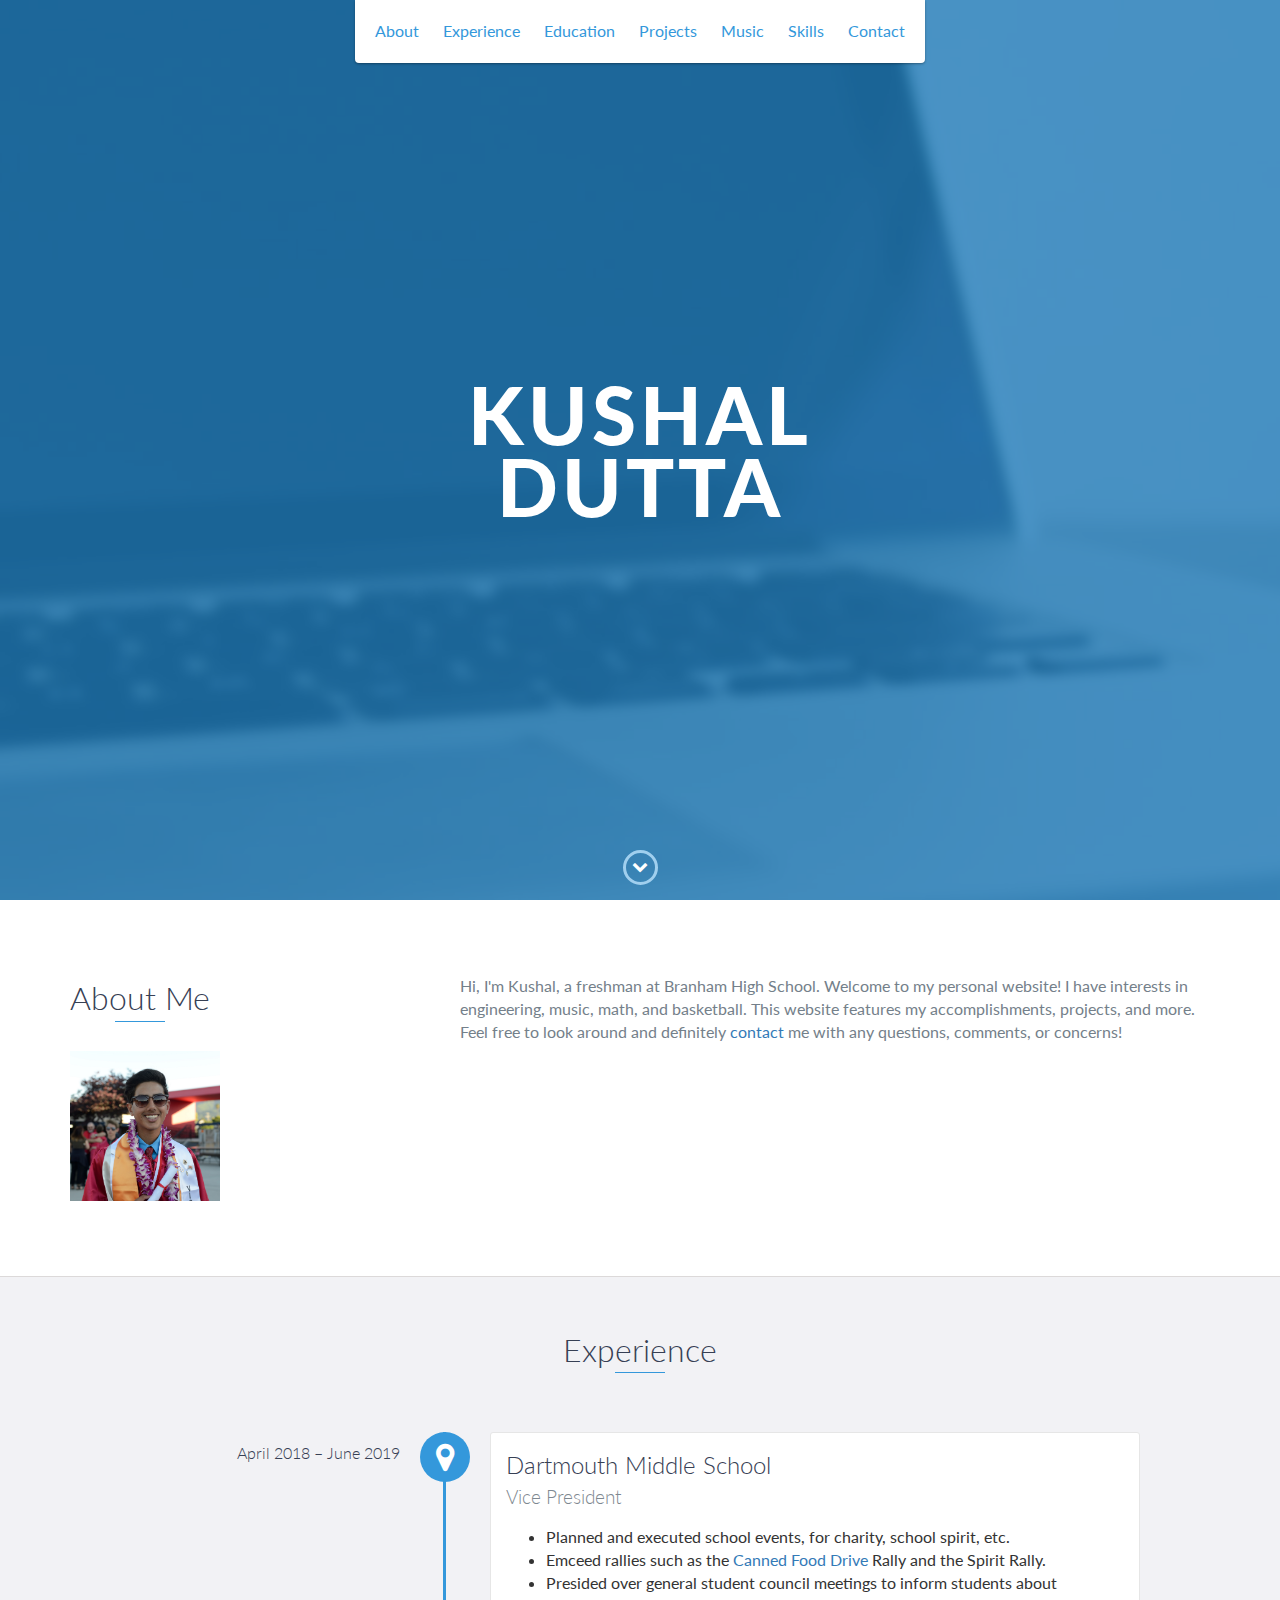
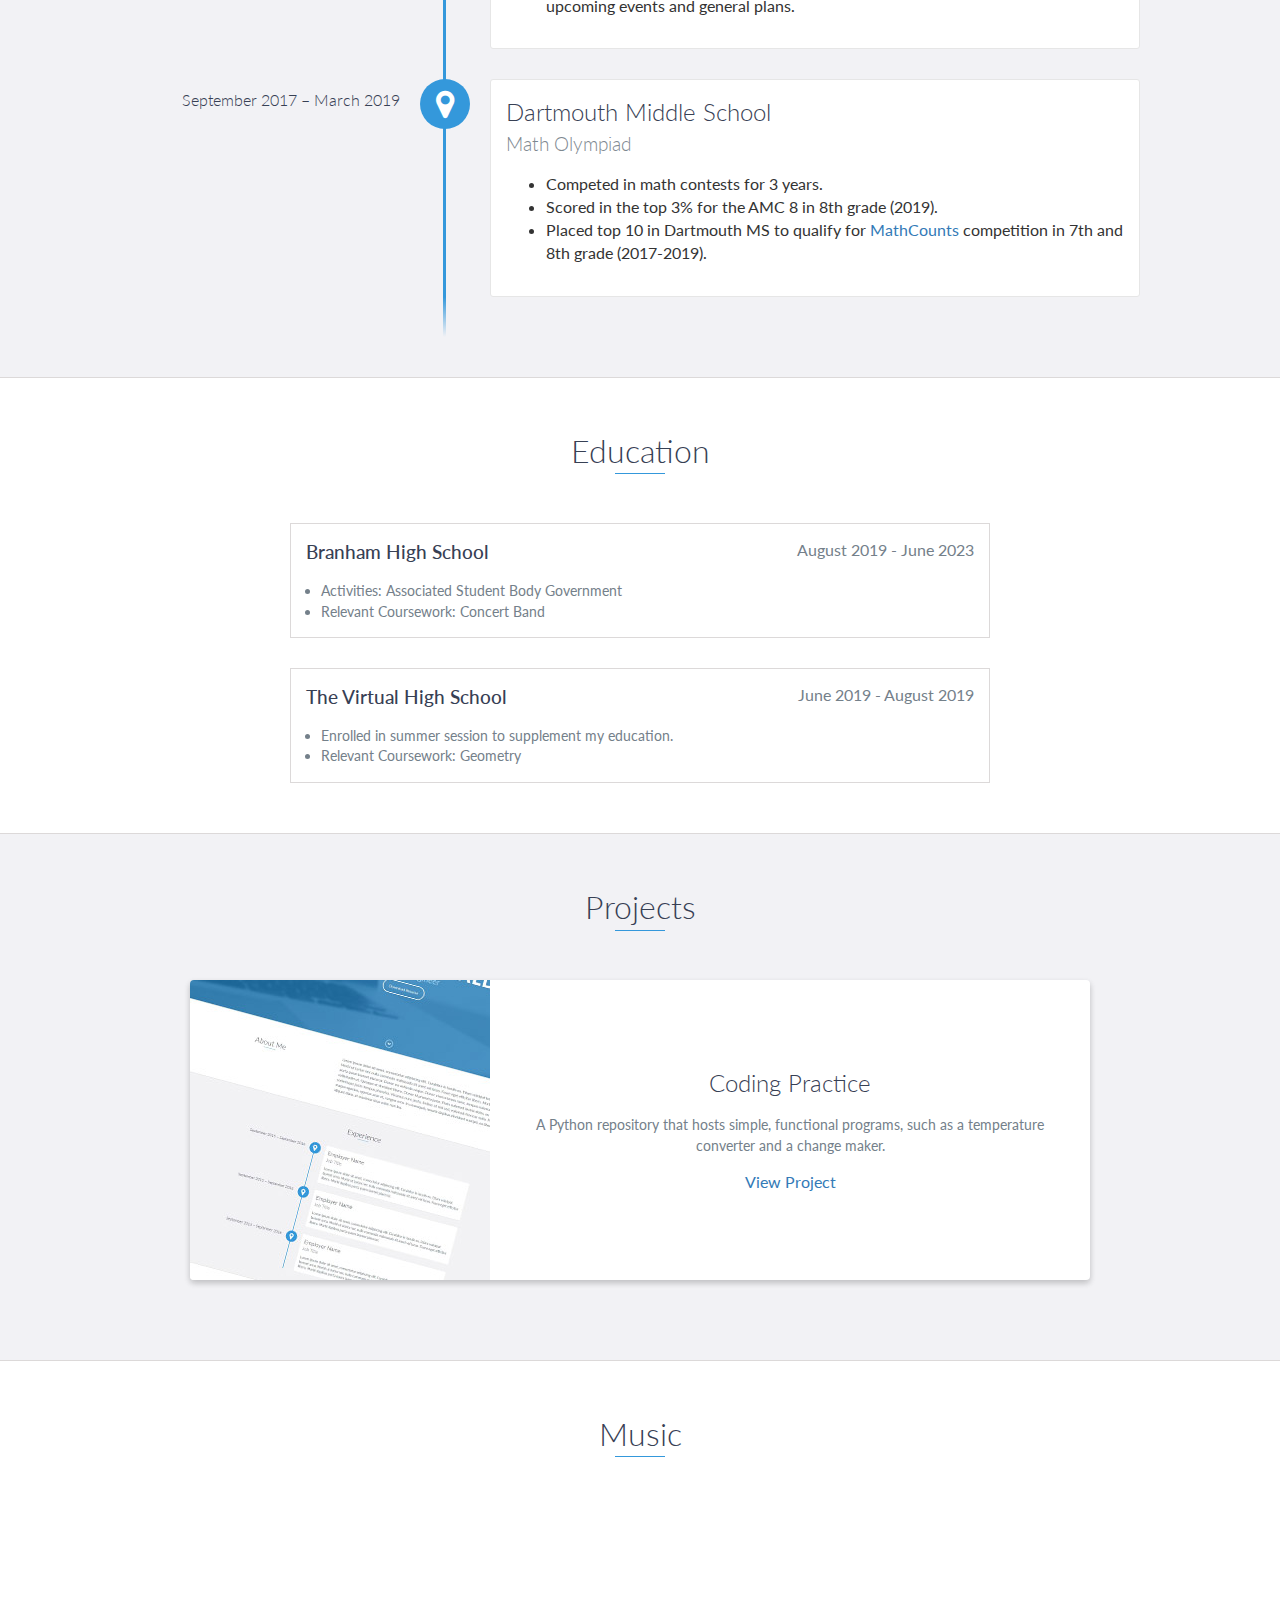
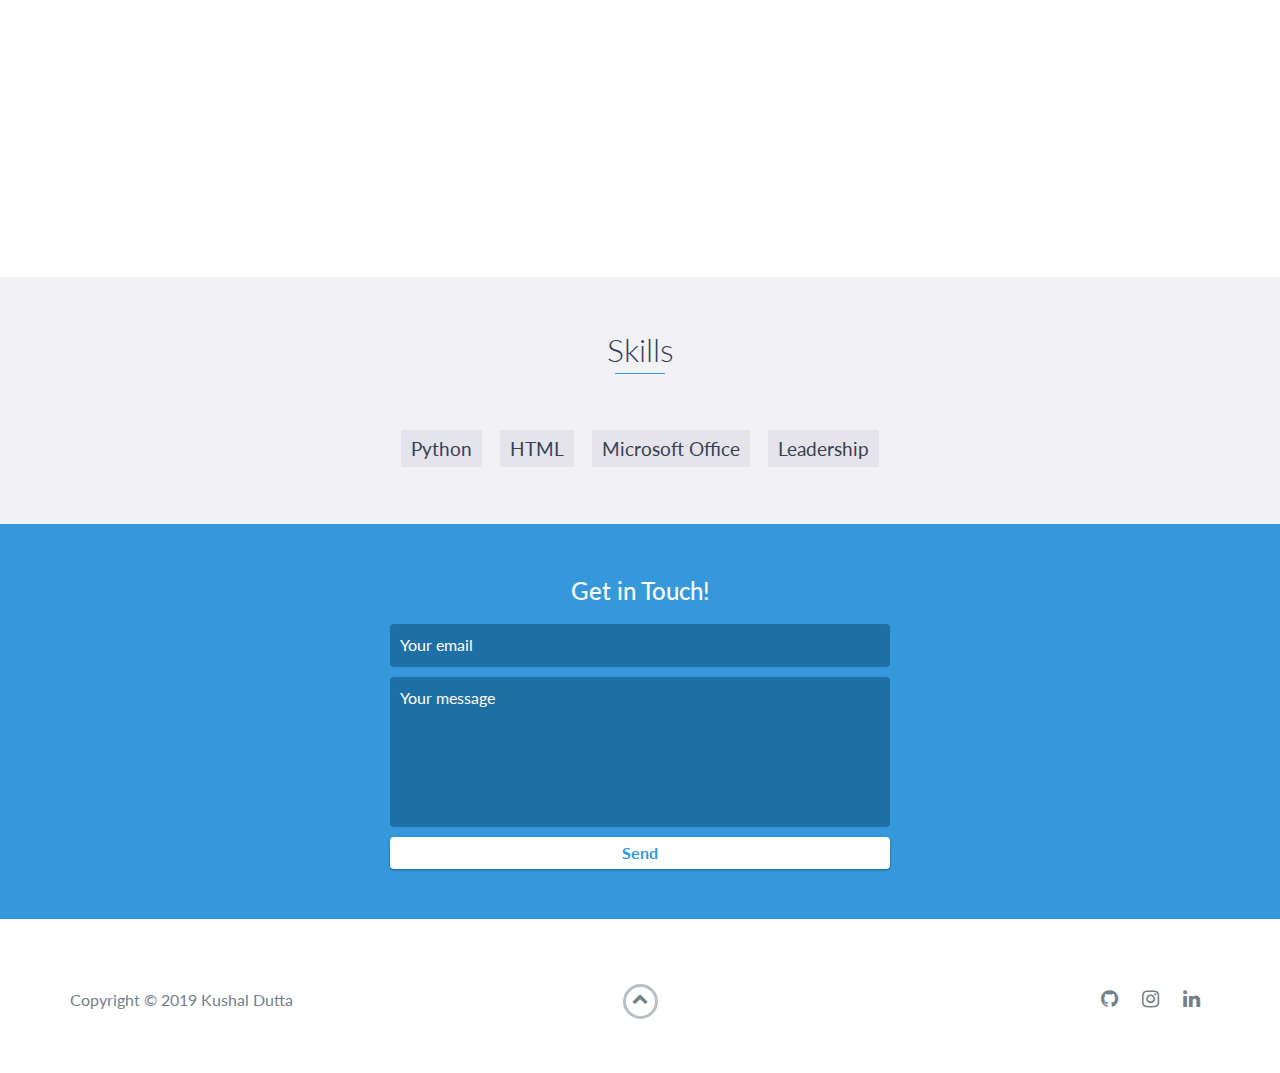
==== index.html @ 469214b3 "centered music section" ====
<!DOCTYPE html>
<html class="no-js" lang="en">

<head>
    <meta charset="utf-8">
    <meta http-equiv="X-UA-Compatible" content="IE=edge">
    <meta name="viewport" content="width=device-width, initial-scale=1">
    <title>Kushal Dutta</title>
	<link rel="shortcut icon" href="favicon.ico" type="image/x-icon">
	<link rel="icon" href="favicon.ico" type="image/x-icon">
    <link href="https://fonts.googleapis.com/css?family=Lato:300,400,700,900" rel="stylesheet">
    <link rel="stylesheet" href="libs/font-awesome/css/font-awesome.min.css">
    <link href="css/bootstrap.min.css" rel="stylesheet">
    <link href="css/styles.css" rel="stylesheet">
</head>

<body>
    <div id="mobile-menu-open" class="shadow-large">
        <i class="fa fa-bars" aria-hidden="true"></i>
    </div>
    <!-- End #mobile-menu-toggle -->
    <header>
        <div id="mobile-menu-close">
            <span>Close</span> <i class="fa fa-times" aria-hidden="true"></i>
        </div>
        <ul id="menu" class="shadow">
            <li>
                <a href="#about">About</a>
            </li>
            <li>
                <a href="#experience">Experience</a>
            </li>
            <li>
                <a href="#education">Education</a>
            </li>
            <li>
                <a href="#projects">Projects</a>
            </li>
            <li>
				<a href="#music">Music</a>
			</li>
			<li>
                <a href="#skills">Skills</a>
            </li>
            <li>
                <a href="#contact">Contact</a>
            </li>
        </ul>
    </header>
    <!-- End header -->

    <div id="lead">
        <div id="lead-content">
            <h1>Kushal Dutta</h1>
        </div>
        <!-- End #lead-content -->

        <div id="lead-overlay"></div>

        <div id="lead-down">
            <span>
                <i class="fa fa-chevron-down" aria-hidden="true"></i>
            </span>
        </div>
        <!-- End #lead-down -->
    </div>
    <!-- End #lead -->

    <div id="about">
        <div class="container">
            <div class="row">
                <div class="col-md-4">
                    <h2 class="heading">About Me</h2>
					<br/>
					<div  class="project-image" >
							<img src="images/prof.JPG" alt="Profile Pic" style="width:150px;height150px;">
					</div>
                </div>
                <div class="col-md-8">
                    <p>
                        Hi, I'm Kushal, a freshman at Branham High School. Welcome to my personal website! 
						I have interests in engineering, music, math, and basketball. 
						This website features my accomplishments, projects, and more. 
						Feel free to look around and definitely
						<a href="#contact">contact</a> me with any questions, comments, or concerns!
                    </p>
                </div>
            </div>
        </div>
    </div>
    <!-- End #about -->
						
						
    <div id="experience" class="background-alt">
        <h2 class="heading">Experience</h2>
        <div id="experience-timeline">
            <div data-date="April 2018 – June 2019">
                <h3>Dartmouth Middle School</h3>
                <h4>Vice President</h4>
                <p>
					<ul>
                        <li>
                            Planned and executed school events, for charity, school spirit, etc.
                        </li>
                        <li>
                            Emceed rallies such as the <a href="https://www.shfb.org/give-help/donate-food/" target="_blank">Canned Food Drive</a> Rally and the Spirit Rally.
                        </li>
                        <li>
							Presided over general student council meetings to inform students about upcoming events and general plans.
                        </li>
                    </ul>                
				</p>
            </div>

            <div data-date="September 2017 – March 2019">
                <h3>Dartmouth Middle School</h3>
                <h4>Math Olympiad</h4>
                <ul>
					<li>
						Competed in math contests for 3 years.
					</li>
					<li>
						Scored in the top 3% for the AMC 8 in 8th grade (2019).
					</li>
					<li>
						Placed top 10 in Dartmouth MS to qualify for <a href="https://www.mathcounts.org/" target="_blank">MathCounts</a> competition in 7th and 8th grade (2017-2019).
					</li>
				</ul>
            </div>

        </div>
    </div>
    <!-- End #experience -->

    <div id="education">
        <h2 class="heading">Education</h2>
        <div class="education-block">
            <h3>Branham High School</h3>
            <span class="education-date">August 2019 - June 2023</span>
            <h4></h4>
			<ul>
                <li>
					Activities: Associated Student Body Government
                </li>
				<li>
					Relevant Coursework: Concert Band
                </li>
            </ul>
        </div>
        <!-- End .education-block -->

        <div class="education-block">
            <h3>The Virtual High School</h3>
            <span class="education-date">June 2019 - August 2019</span>
            <h4></h4>
            <ul>
                <li>
					Enrolled in summer session to supplement my education.
                </li>
				<li>
					Relevant Coursework: Geometry
                </li>
            </ul>
        </div>
        <!-- End .education-block -->
    </div>
    <!-- End #education -->

    <div id="projects" class="background-alt">
        <h2 class="heading">Projects</h2>
        <div class="container">
            <div class="row">
                <div class="project shadow-large">
                    <div class="project-image">
                        <img src="images/project.jpg" />
                    </div>
                    <!-- End .project-image -->
                    <div class="project-info">
                        <h3>Coding Practice</h3>
                        <p>
                            A Python repository that hosts simple, functional programs, such as a temperature converter
							and a change maker.
                        </p>
                        <a href="https://github.com/kushaldutta/CodingPractice" target="_blank">View Project</a>
                    </div>
                    <!-- End .project-info -->
                </div>
                <!-- End .project -->

            </div>
        </div>
    </div>
    <!-- End #projects -->
	
	<div id="music">
		<h2 class="heading">Music</h2>
		<br/>
		<iframe width="560" height="315" src="https://www.youtube.com/embed/OKiHKL-qNcg" frameborder="0" allow="accelerometer; autoplay; encrypted-media; gyroscope; picture-in-picture" allowfullscreen></iframe>
		<iframe width="560" height="315" src="https://www.youtube.com/embed/CZfOliztXsM" frameborder="0" allow="accelerometer; autoplay; encrypted-media; gyroscope; picture-in-picture" allowfullscreen></iframe>
	</div>
    <!-- End #music -->		

    <div id="skills" class="background-alt">   
		<h2 class="heading">Skills</h2>
        <ul>
            <li>Python</li>
            <li>HTML</li>
			<li>Microsoft Office</li>
			<li>Leadership</li>
        </ul>
    </div>
    <!-- End #skills -->

    <div id="contact">
        <h2>Get in Touch!</h2>
        <div id="contact-form">
            <form method="POST" action="https://formspree.io/kushaldutta1749@gmail.com">
                <input type="hidden" name="_subject" value="Contact request from personal website" />
                <input type="email" name="_replyto" placeholder="Your email" required>
                <textarea name="message" placeholder="Your message" required></textarea>
                <button type="submit">Send</button>
            </form>
        </div>
        <!-- End #contact-form -->
    </div>
    <!-- End #contact -->

    <footer>
        <div class="container">
            <div class="row">
                <div class="col-sm-5 copyright">
                    <p>
                        Copyright &copy; 2019 Kushal Dutta
                    </p>
                </div>
                <div class="col-sm-2 top">
                    <span id="to-top">
                        <i class="fa fa-chevron-up" aria-hidden="true"></i>
                    </span>
                </div>
                <div class="col-sm-5 social">
                    <ul>
                        <li>
                            <a href="https://github.com/kushaldutta/" target="_blank"><i class="fa fa-github" aria-hidden="true"></i></a>
                        </li>
                        <li>
                            <a href="https://instagram.com/kushal_dutta5" target="_blank"><i class="fa fa-instagram" aria-hidden="true"></i></a>
                        </li>
                        <li>
                            <a href="https://linkedin.com/" target="_blank"><i class="fa fa-linkedin" aria-hidden="true"></i></a>
                        </li>
                    </ul>
                </div>
            </div>
        </div>
    </footer>
    <!-- End footer -->

    <script src="https://ajax.googleapis.com/ajax/libs/jquery/1.12.4/jquery.min.js"></script>
    <script src="js/scripts.min.js"></script>
</body>

</html>
---- css/styles.css ----
/*!
    Title: Dev Portfolio Template
    Version: 1.2.1
    Last Change: 08/28/2017
    Author: Ryan Fitzgerald
    Repo: https://github.com/RyanFitzgerald/devportfolio-template
    Issues: https://github.com/RyanFitzgerald/devportfolio-template/issues

    Description: This file contains all the styles associated with the page
    that don't come from third party libraries. This file gets compiled using
    Gulp and send to the /css folder which is then loaded on the page.
*/body{font-family:'Lato', sans-serif;font-size:16px}body.active{overflow:hidden;z-index:-1}.no-js #experience-timeline>div{background:#fff;padding:10px;margin-bottom:10px;border:1px solid #dcd9d9}.no-js #experience-timeline>div h3{font-size:1.5em;font-weight:300;color:#374054;display:inline-block;margin:0}.no-js #experience-timeline>div h4{font-size:1.2em;font-weight:300;color:#7e8890;margin:0 0 15px 0}.no-js #experience-timeline>div p{color:#74808a;font-size:0.9em;margin:0}.no-js #experience-timeline:before,.no-js #experience-timeline:after{content:none}@keyframes dropHeader{0%{transform:translateY(-100%)}100%{transform:translateY(0)}}header{position:absolute;top:0;left:0;right:0;text-align:center;z-index:10;animation-name:dropHeader;animation-iteration-count:1;animation-timing-function:ease;animation-duration:0.75s}header ul{display:inline-block;background:#fff;text-align:center;padding:10px;margin:0;border-bottom-right-radius:4px;border-bottom-left-radius:4px}header li{display:inline-block}header a{display:block;color:#3498db;padding:10px}header a:hover{color:#217dbb;text-decoration:none;background:#eee;border-radius:4px}header a:focus{color:#3498db;text-decoration:none}header.active{display:block}header.sticky{position:fixed;z-index:999}#menu.active{display:block}#mobile-menu-open{display:none;cursor:pointer;position:fixed;right:15px;top:10px;color:#3498db;font-size:1.5em;z-index:20;padding:0 7px;border-radius:4px;background:#fff}#mobile-menu-close{display:none;text-align:right;width:100%;background:#fff;font-size:1.5em;padding-right:15px;padding-top:10px;cursor:pointer;color:#3498db}#mobile-menu-close span{font-size:0.5em;text-transform:uppercase}#mobile-menu-close i{vertical-align:middle}footer{padding:50px 0}.copyright{padding-top:20px}.copyright p{margin:0;color:#74808a}.top{text-align:center}.top span{cursor:pointer;display:block;margin:15px auto 0 auto;width:35px;height:35px;border-radius:50%;border:3px solid #b9bfc4;text-align:center}.top i{color:#74808a}.social{text-align:right}.social ul{margin:5px 0 0 0;padding:0}.social li{display:inline-block;font-size:1.25em;list-style:none}.social a{display:block;color:#74808a;padding:10px}.social a:hover{color:#3498db}.btn-rounded-white{display:inline-block;color:#fff;padding:15px 25px;border:3px solid #fff;border-radius:30px;transition:.5s ease all}.btn-rounded-white:hover{color:#3498db;background:#fff;text-decoration:none}.shadow{box-shadow:0 1px 3px rgba(0,0,0,0.12),0 1px 2px rgba(0,0,0,0.24)}.shadow-large{box-shadow:0 3px 6px rgba(0,0,0,0.08),0 3px 6px rgba(0,0,0,0.15)}.heading{position:relative;display:inline-block;font-size:2em;font-weight:300;margin:0 0 30px 0}.heading:after{position:absolute;content:'';top:100%;height:1px;width:50px;left:0;right:0;margin:0 auto;background:#3498db}.background-alt{background:#f2f2f5}#lead{position:relative;height:100vh;min-height:500px;max-height:1080px;background:url(../images/lead-bg.jpg);background-size:cover;padding:15px;overflow:hidden}#lead-content{position:absolute;z-index:10;top:50%;left:50%;transform:translate(-50%, -50%);text-align:center}#lead-content h1,#lead-content h2{margin:0}#lead-content h1{color:#fff;font-weight:900;font-size:5em;text-transform:uppercase;letter-spacing:0.05em;line-height:0.9em}#lead-content h2{color:#a0cfee;font-weight:500;font-size:2.25em;margin-bottom:15px}#lead-overlay{position:absolute;height:100%;width:100%;top:0;right:0;bottom:0;left:0;background:rgba(33,125,187,0.8);z-index:1}#lead-down{position:absolute;left:0;right:0;width:100%;text-align:center;z-index:10;bottom:15px;color:#fff}#lead-down span{cursor:pointer;display:block;margin:0 auto;width:35px;height:35px;border-radius:50%;border:3px solid #a0cfee;text-align:center}#lead-down i{animation:pulsate 1.5s ease;animation-iteration-count:infinite;padding-top:5px}@keyframes pulsate{0%{transform:scale(1, 1)}50%{transform:scale(1.2, 1.2)}100%{transform:scale(1, 1)}}#about{padding:75px 15px;border-bottom:1px solid #dcd9d9}#about h2{color:#374054}#about p{color:#74808a;margin:0}#experience{padding:50px 15px;text-align:center;border-bottom:1px solid #dcd9d9}#experience h2{color:#374054}#experience-timeline{margin:30px auto 0 auto;position:relative;max-width:1000px}#experience-timeline:before{position:absolute;content:'';top:0;bottom:0;left:303px;right:auto;height:100%;width:3px;background:#3498db;z-index:0}#experience-timeline:after{position:absolute;content:'';width:3px;height:40px;background:#3498db;background:linear-gradient(to bottom, #3498db, rgba(52,152,219,0));top:100%;left:303px}.vtimeline-content{margin-left:350px;background:#fff;border:1px solid #e6e6e6;padding:15px;border-radius:3px;text-align:left}.vtimeline-content h3{font-size:1.5em;font-weight:300;color:#374054;display:inline-block;margin:0}.vtimeline-content h4{font-size:1.2em;font-weight:300;color:#7e8890;margin:0 0 15px 0}.vtimeline-content p{color:#74808a;font-size:0.9em;margin:0}.vtimeline-point{position:relative;display:block;vertical-align:top;margin-bottom:30px}.vtimeline-icon{position:relative;color:#fff;width:50px;height:50px;background:#3498db;border-radius:50%;float:left;z-index:99;margin-left:280px}.vtimeline-icon i{display:block;font-size:2em;margin-top:10px}.vtimeline-date{width:260px;text-align:right;position:absolute;left:0;top:10px;font-weight:300;color:#374054}#education{padding:50px 15px 20px 15px;border-bottom:1px solid #dcd9d9;text-align:center}#education h2{color:#374054;margin-bottom:50px}.education-block{max-width:700px;margin:0 auto 30px auto;padding:15px;border:1px solid #dcd9d9;text-align:left}.education-block h3{font-weight:500;float:left;margin:0;color:#374054}.education-block span{color:#74808a;float:right}.education-block h4{color:#74808a;clear:both;font-weight:500;margin:0 0 15px 0}.education-block p,.education-block ul{margin:0;color:#74808a;font-size:0.9em}.education-block ul{padding:0 0 0 15px}#projects{padding:50px 15px;border-bottom:1px solid #dcd9d9;text-align:center}#projects h2{color:#374054;margin-bottom:50px}.project{position:relative;max-width:900px;margin:0 auto 30px auto;overflow:hidden;background:#fff;border-radius:4px}.project-image{float:left}.project-info{position:absolute;top:50%;transform:translateY(-50%);margin-left:300px;padding:15px}.project-info h3{font-size:1.5em;font-weight:300;color:#374054;margin:0 0 15px 0}.project-info p{color:#74808a;margin:0 0 15px 0;font-size:0.9em}.no-image .project-info{position:relative;margin:0;padding:30px 15px;transform:none}#more-projects{display:none}#music{padding:50px 15px;text-align:center}#music h2{color:#374054;margin-bottom:50px}#music ul{display:block;margin:0 auto;padding:0;max-width:800px}#music li{display:inline-block;margin:7px;padding:5px 10px;color:#374054;background:#e4e4ea;list-style:none;cursor:default;font-size:1.2em}#skills{padding:50px 15px;text-align:center}#skills h2{color:#374054;margin-bottom:50px}#skills ul{display:block;margin:0 auto;padding:0;max-width:800px}#skills li{display:inline-block;margin:7px;padding:5px 10px;color:#374054;background:#e4e4ea;list-style:none;cursor:default;font-size:1.2em}#contact{padding:50px 15px;background:#3498db;text-align:center}#contact h2{margin:0 0 15px 0;color:#fff;font-weight:500}#contact-form{max-width:500px;margin:0 auto}#contact-form input,#contact-form textarea{display:block;width:100%;padding:10px;border-radius:4px;border:none;margin-bottom:10px;background:#1d6fa5;color:#fff;transition:.5s ease all}#contact-form input::-webkit-input-placeholder,#contact-form textarea::-webkit-input-placeholder{color:#fff}#contact-form input:-moz-placeholder,#contact-form textarea:-moz-placeholder{color:#fff;opacity:1}#contact-form input::-moz-placeholder,#contact-form textarea::-moz-placeholder{color:#fff;opacity:1}#contact-form input:-ms-input-placeholder,#contact-form textarea:-ms-input-placeholder{color:#fff}#contact-form input:focus,#contact-form textarea:focus{outline:none;background:#16527a}#contact-form textarea{height:150px;resize:none}#contact-form button{display:block;width:100%;background:#fff;border-radius:4px;padding:5px 10px;border:none;color:#3498db;font-weight:700;box-shadow:0 1px 3px rgba(0,0,0,0.12),0 1px 2px rgba(0,0,0,0.24);transition:.5s ease all}#contact-form button:hover{box-shadow:0 10px 20px rgba(0,0,0,0.19),0 6px 6px rgba(0,0,0,0.23)}.optional-section{padding:50px 15px;text-align:center;border-top:1px solid #dcd9d9}.optional-section h2{color:#374054}.optional-section-block{max-width:700px;margin:0 auto 30px auto;padding:15px;border:1px solid #dcd9d9;background:#fff;text-align:left}.optional-section-block h3{font-weight:500;margin:0 0 15px 0;color:#374054}.optional-section-block h4{color:#74808a;clear:both;font-weight:500;margin:0 0 15px 0}.optional-section-block p,.optional-section-block ul{margin:0 0 15px 0;color:#74808a;font-size:0.9em}.optional-section-block ul{padding:0 0 0 15px}@media only screen and (max-width: 750px){#experience-timeline:before,#experience-timeline:after{left:23px}.vtimeline-date{width:auto;text-align:left;position:relative;margin-bottom:15px;display:block;margin-left:70px}.vtimeline-icon{margin-left:0}.vtimeline-content{margin-left:70px}}@media only screen and (max-width: 992px){#lead{height:auto;min-height:auto;max-height:auto;padding:100px 15px}#lead-content{position:relative;transform:none;left:auto;top:auto}#lead-content h1{font-size:3em}#lead-content h2{font-size:1.75em}#about{text-align:center}#about p{text-align:left}}@media only screen and (max-width: 768px){header{position:fixed;display:none;z-index:999;animation:none;bottom:0;height:100%}#mobile-menu-open,#mobile-menu-close{display:block}#menu{height:100%;overflow-y:auto;box-shadow:none;border-radius:0;width:100%}#menu li{display:block;margin-bottom:10px}#lead-content h1{font-size:2em}#lead-content h2{font-size:1.3em}#lead-content a{padding:10px 20px}#lead-down{display:none}.education-block h3,.education-block span{float:none}.project-image{display:none}.project-info{position:relative;margin:0;padding:30px 15px;top:auto;transform:none}footer{text-align:center}.social{text-align:center}}@media only screen and (max-width: 480px){#lead-content h1{font-size:1.5em}#lead-content h2{font-size:1em}#lead-content a{font-size:0.9em;padding:5px 10px}}
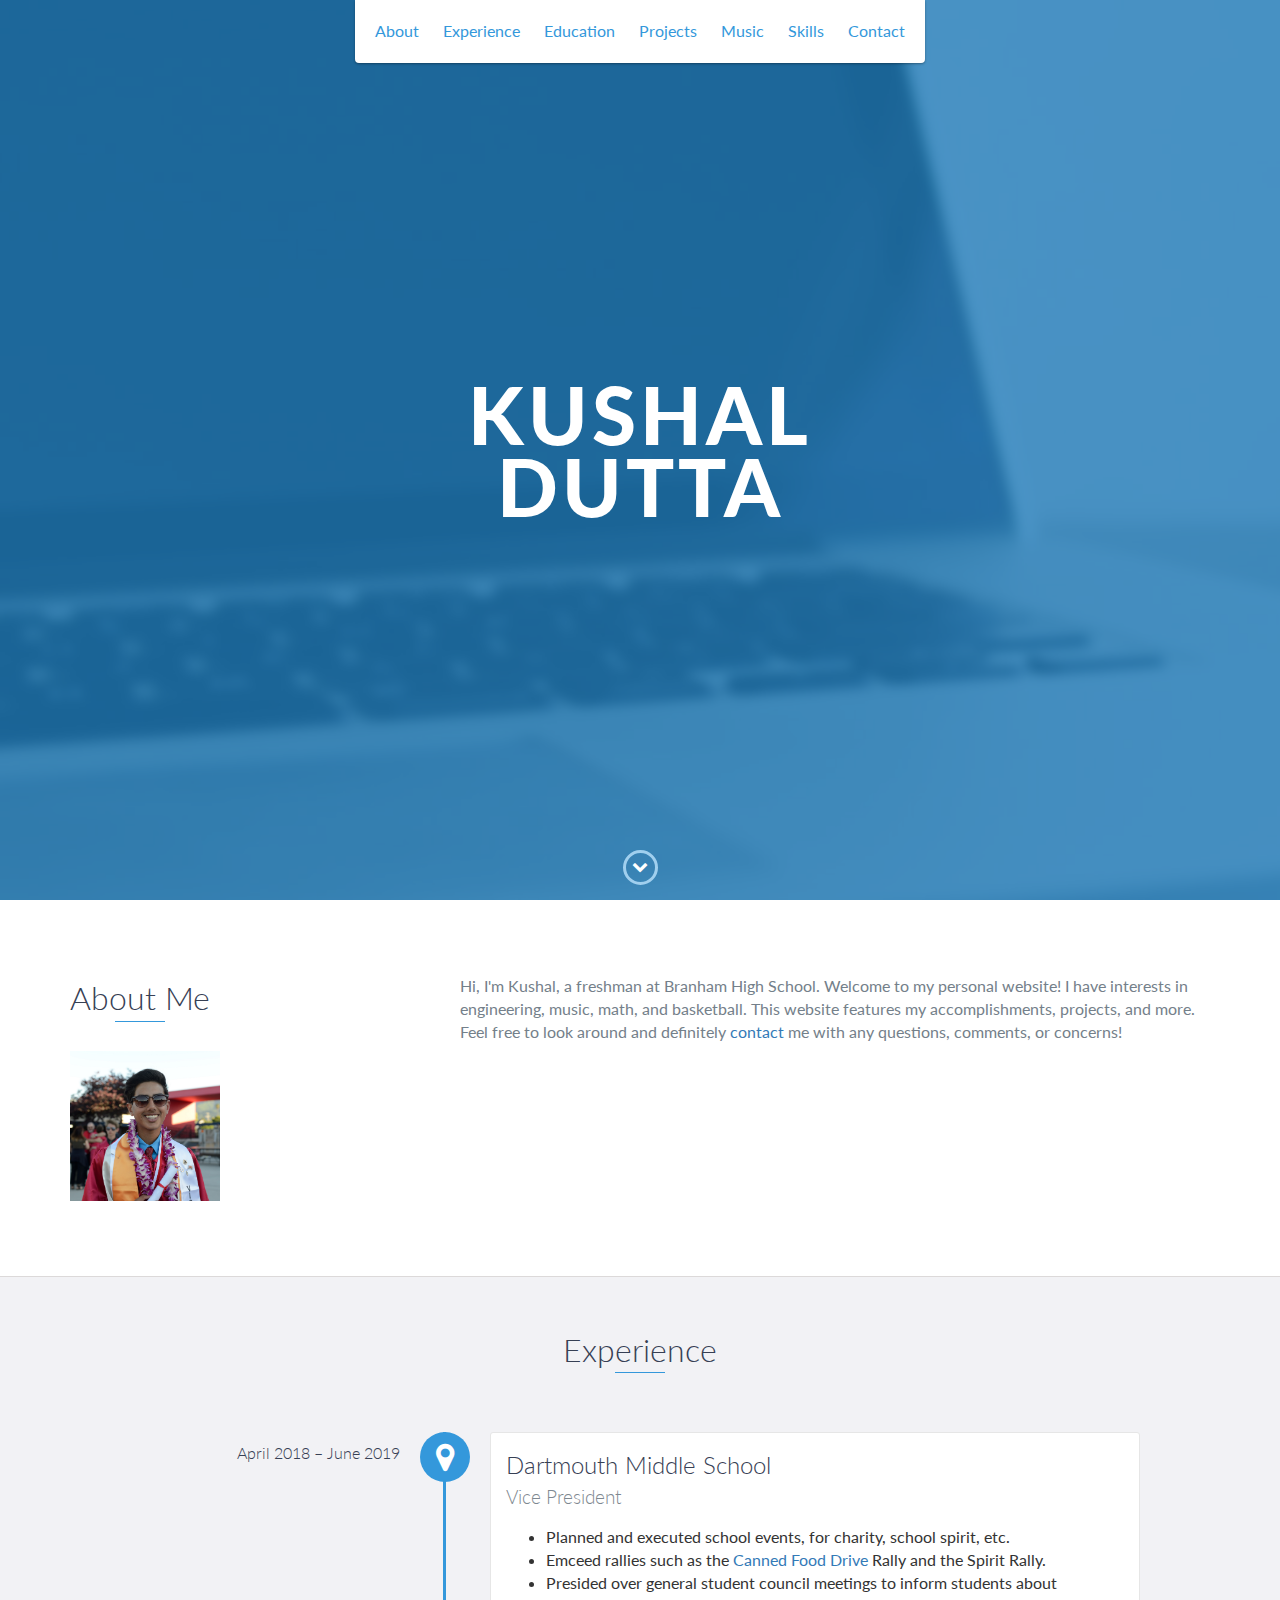
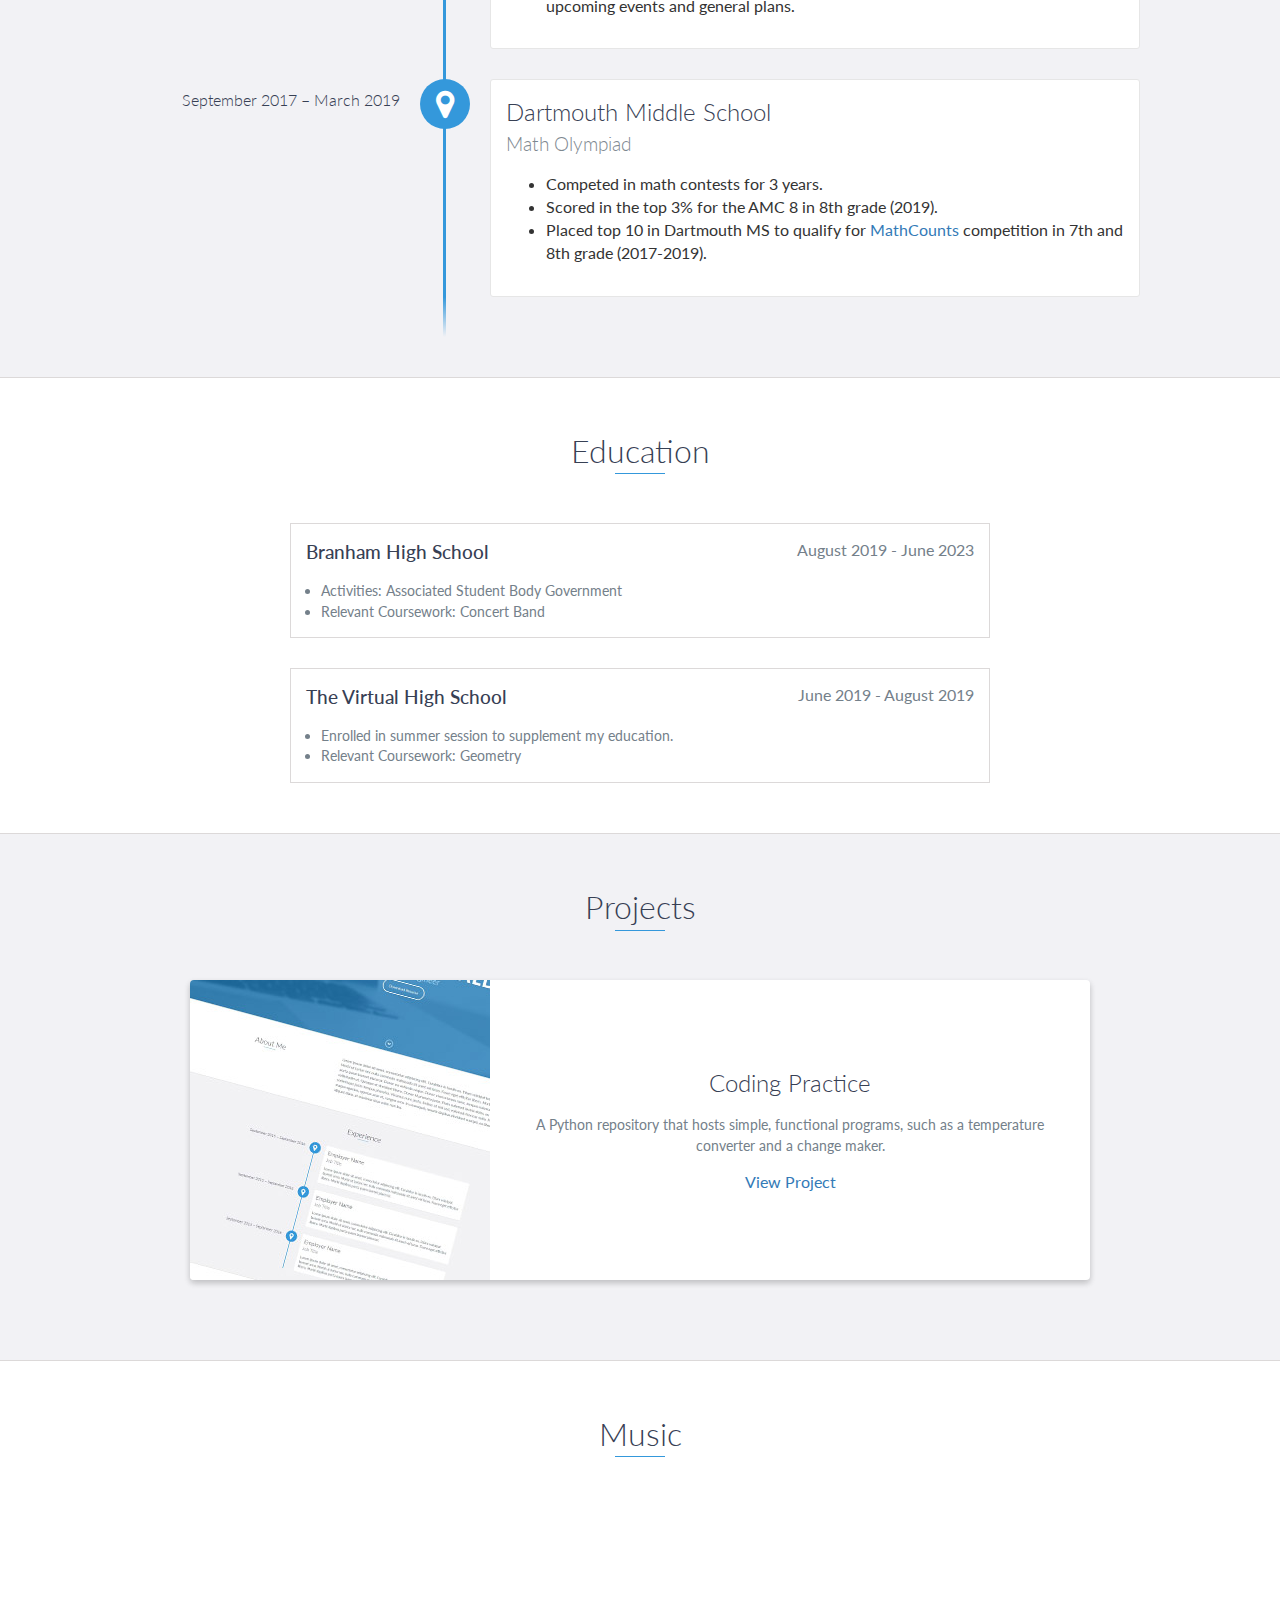
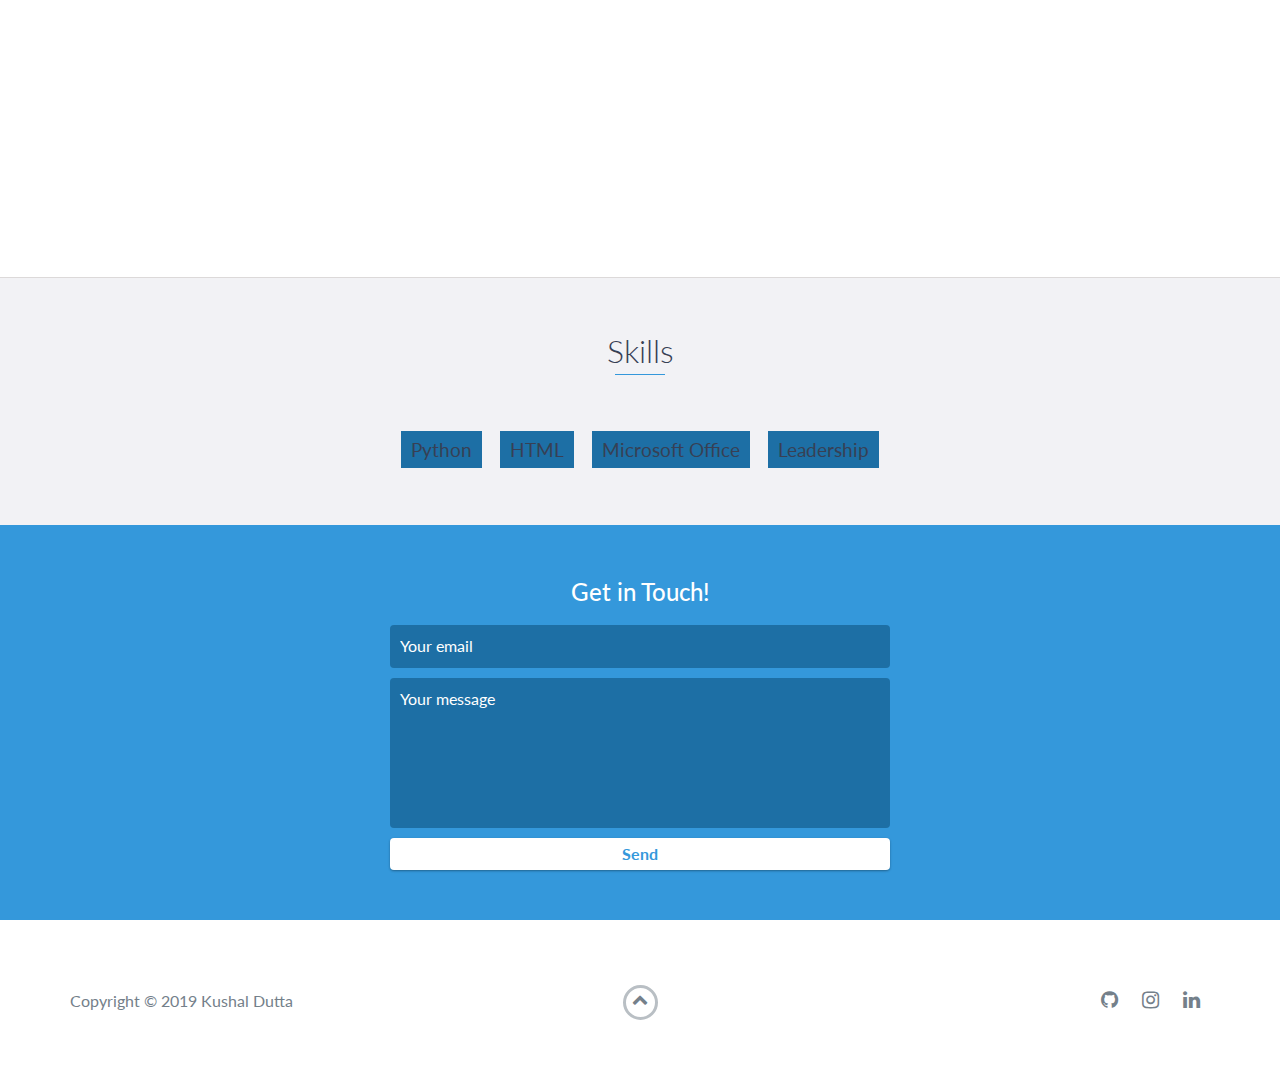
==== commit 91d7c60b: "changed project image size" ====
--- a/index.html
+++ b/index.html
@@ -172,7 +172,7 @@
             <div class="row">
                 <div class="project shadow-large">
                     <div class="project-image">
-                        <img src="images/project.jpg" />
+                        <img src="images/project.jpg" style="width:300px;height300px;"/>
                     </div>
                     <!-- End .project-image -->
                     <div class="project-info">
--- a/css/styles.css
+++ b/css/styles.css
@@ -9,4 +9,120 @@
     Description: This file contains all the styles associated with the page
     that don't come from third party libraries. This file gets compiled using
     Gulp and send to the /css folder which is then loaded on the page.
-*/body{font-family:'Lato', sans-serif;font-size:16px}body.active{overflow:hidden;z-index:-1}.no-js #experience-timeline>div{background:#fff;padding:10px;margin-bottom:10px;border:1px solid #dcd9d9}.no-js #experience-timeline>div h3{font-size:1.5em;font-weight:300;color:#374054;display:inline-block;margin:0}.no-js #experience-timeline>div h4{font-size:1.2em;font-weight:300;color:#7e8890;margin:0 0 15px 0}.no-js #experience-timeline>div p{color:#74808a;font-size:0.9em;margin:0}.no-js #experience-timeline:before,.no-js #experience-timeline:after{content:none}@keyframes dropHeader{0%{transform:translateY(-100%)}100%{transform:translateY(0)}}header{position:absolute;top:0;left:0;right:0;text-align:center;z-index:10;animation-name:dropHeader;animation-iteration-count:1;animation-timing-function:ease;animation-duration:0.75s}header ul{display:inline-block;background:#fff;text-align:center;padding:10px;margin:0;border-bottom-right-radius:4px;border-bottom-left-radius:4px}header li{display:inline-block}header a{display:block;color:#3498db;padding:10px}header a:hover{color:#217dbb;text-decoration:none;background:#eee;border-radius:4px}header a:focus{color:#3498db;text-decoration:none}header.active{display:block}header.sticky{position:fixed;z-index:999}#menu.active{display:block}#mobile-menu-open{display:none;cursor:pointer;position:fixed;right:15px;top:10px;color:#3498db;font-size:1.5em;z-index:20;padding:0 7px;border-radius:4px;background:#fff}#mobile-menu-close{display:none;text-align:right;width:100%;background:#fff;font-size:1.5em;padding-right:15px;padding-top:10px;cursor:pointer;color:#3498db}#mobile-menu-close span{font-size:0.5em;text-transform:uppercase}#mobile-menu-close i{vertical-align:middle}footer{padding:50px 0}.copyright{padding-top:20px}.copyright p{margin:0;color:#74808a}.top{text-align:center}.top span{cursor:pointer;display:block;margin:15px auto 0 auto;width:35px;height:35px;border-radius:50%;border:3px solid #b9bfc4;text-align:center}.top i{color:#74808a}.social{text-align:right}.social ul{margin:5px 0 0 0;padding:0}.social li{display:inline-block;font-size:1.25em;list-style:none}.social a{display:block;color:#74808a;padding:10px}.social a:hover{color:#3498db}.btn-rounded-white{display:inline-block;color:#fff;padding:15px 25px;border:3px solid #fff;border-radius:30px;transition:.5s ease all}.btn-rounded-white:hover{color:#3498db;background:#fff;text-decoration:none}.shadow{box-shadow:0 1px 3px rgba(0,0,0,0.12),0 1px 2px rgba(0,0,0,0.24)}.shadow-large{box-shadow:0 3px 6px rgba(0,0,0,0.08),0 3px 6px rgba(0,0,0,0.15)}.heading{position:relative;display:inline-block;font-size:2em;font-weight:300;margin:0 0 30px 0}.heading:after{position:absolute;content:'';top:100%;height:1px;width:50px;left:0;right:0;margin:0 auto;background:#3498db}.background-alt{background:#f2f2f5}#lead{position:relative;height:100vh;min-height:500px;max-height:1080px;background:url(../images/lead-bg.jpg);background-size:cover;padding:15px;overflow:hidden}#lead-content{position:absolute;z-index:10;top:50%;left:50%;transform:translate(-50%, -50%);text-align:center}#lead-content h1,#lead-content h2{margin:0}#lead-content h1{color:#fff;font-weight:900;font-size:5em;text-transform:uppercase;letter-spacing:0.05em;line-height:0.9em}#lead-content h2{color:#a0cfee;font-weight:500;font-size:2.25em;margin-bottom:15px}#lead-overlay{position:absolute;height:100%;width:100%;top:0;right:0;bottom:0;left:0;background:rgba(33,125,187,0.8);z-index:1}#lead-down{position:absolute;left:0;right:0;width:100%;text-align:center;z-index:10;bottom:15px;color:#fff}#lead-down span{cursor:pointer;display:block;margin:0 auto;width:35px;height:35px;border-radius:50%;border:3px solid #a0cfee;text-align:center}#lead-down i{animation:pulsate 1.5s ease;animation-iteration-count:infinite;padding-top:5px}@keyframes pulsate{0%{transform:scale(1, 1)}50%{transform:scale(1.2, 1.2)}100%{transform:scale(1, 1)}}#about{padding:75px 15px;border-bottom:1px solid #dcd9d9}#about h2{color:#374054}#about p{color:#74808a;margin:0}#experience{padding:50px 15px;text-align:center;border-bottom:1px solid #dcd9d9}#experience h2{color:#374054}#experience-timeline{margin:30px auto 0 auto;position:relative;max-width:1000px}#experience-timeline:before{position:absolute;content:'';top:0;bottom:0;left:303px;right:auto;height:100%;width:3px;background:#3498db;z-index:0}#experience-timeline:after{position:absolute;content:'';width:3px;height:40px;background:#3498db;background:linear-gradient(to bottom, #3498db, rgba(52,152,219,0));top:100%;left:303px}.vtimeline-content{margin-left:350px;background:#fff;border:1px solid #e6e6e6;padding:15px;border-radius:3px;text-align:left}.vtimeline-content h3{font-size:1.5em;font-weight:300;color:#374054;display:inline-block;margin:0}.vtimeline-content h4{font-size:1.2em;font-weight:300;color:#7e8890;margin:0 0 15px 0}.vtimeline-content p{color:#74808a;font-size:0.9em;margin:0}.vtimeline-point{position:relative;display:block;vertical-align:top;margin-bottom:30px}.vtimeline-icon{position:relative;color:#fff;width:50px;height:50px;background:#3498db;border-radius:50%;float:left;z-index:99;margin-left:280px}.vtimeline-icon i{display:block;font-size:2em;margin-top:10px}.vtimeline-date{width:260px;text-align:right;position:absolute;left:0;top:10px;font-weight:300;color:#374054}#education{padding:50px 15px 20px 15px;border-bottom:1px solid #dcd9d9;text-align:center}#education h2{color:#374054;margin-bottom:50px}.education-block{max-width:700px;margin:0 auto 30px auto;padding:15px;border:1px solid #dcd9d9;text-align:left}.education-block h3{font-weight:500;float:left;margin:0;color:#374054}.education-block span{color:#74808a;float:right}.education-block h4{color:#74808a;clear:both;font-weight:500;margin:0 0 15px 0}.education-block p,.education-block ul{margin:0;color:#74808a;font-size:0.9em}.education-block ul{padding:0 0 0 15px}#projects{padding:50px 15px;border-bottom:1px solid #dcd9d9;text-align:center}#projects h2{color:#374054;margin-bottom:50px}.project{position:relative;max-width:900px;margin:0 auto 30px auto;overflow:hidden;background:#fff;border-radius:4px}.project-image{float:left}.project-info{position:absolute;top:50%;transform:translateY(-50%);margin-left:300px;padding:15px}.project-info h3{font-size:1.5em;font-weight:300;color:#374054;margin:0 0 15px 0}.project-info p{color:#74808a;margin:0 0 15px 0;font-size:0.9em}.no-image .project-info{position:relative;margin:0;padding:30px 15px;transform:none}#more-projects{display:none}#music{padding:50px 15px;text-align:center}#music h2{color:#374054;margin-bottom:50px}#music ul{display:block;margin:0 auto;padding:0;max-width:800px}#music li{display:inline-block;margin:7px;padding:5px 10px;color:#374054;background:#e4e4ea;list-style:none;cursor:default;font-size:1.2em}#skills{padding:50px 15px;text-align:center}#skills h2{color:#374054;margin-bottom:50px}#skills ul{display:block;margin:0 auto;padding:0;max-width:800px}#skills li{display:inline-block;margin:7px;padding:5px 10px;color:#374054;background:#e4e4ea;list-style:none;cursor:default;font-size:1.2em}#contact{padding:50px 15px;background:#3498db;text-align:center}#contact h2{margin:0 0 15px 0;color:#fff;font-weight:500}#contact-form{max-width:500px;margin:0 auto}#contact-form input,#contact-form textarea{display:block;width:100%;padding:10px;border-radius:4px;border:none;margin-bottom:10px;background:#1d6fa5;color:#fff;transition:.5s ease all}#contact-form input::-webkit-input-placeholder,#contact-form textarea::-webkit-input-placeholder{color:#fff}#contact-form input:-moz-placeholder,#contact-form textarea:-moz-placeholder{color:#fff;opacity:1}#contact-form input::-moz-placeholder,#contact-form textarea::-moz-placeholder{color:#fff;opacity:1}#contact-form input:-ms-input-placeholder,#contact-form textarea:-ms-input-placeholder{color:#fff}#contact-form input:focus,#contact-form textarea:focus{outline:none;background:#16527a}#contact-form textarea{height:150px;resize:none}#contact-form button{display:block;width:100%;background:#fff;border-radius:4px;padding:5px 10px;border:none;color:#3498db;font-weight:700;box-shadow:0 1px 3px rgba(0,0,0,0.12),0 1px 2px rgba(0,0,0,0.24);transition:.5s ease all}#contact-form button:hover{box-shadow:0 10px 20px rgba(0,0,0,0.19),0 6px 6px rgba(0,0,0,0.23)}.optional-section{padding:50px 15px;text-align:center;border-top:1px solid #dcd9d9}.optional-section h2{color:#374054}.optional-section-block{max-width:700px;margin:0 auto 30px auto;padding:15px;border:1px solid #dcd9d9;background:#fff;text-align:left}.optional-section-block h3{font-weight:500;margin:0 0 15px 0;color:#374054}.optional-section-block h4{color:#74808a;clear:both;font-weight:500;margin:0 0 15px 0}.optional-section-block p,.optional-section-block ul{margin:0 0 15px 0;color:#74808a;font-size:0.9em}.optional-section-block ul{padding:0 0 0 15px}@media only screen and (max-width: 750px){#experience-timeline:before,#experience-timeline:after{left:23px}.vtimeline-date{width:auto;text-align:left;position:relative;margin-bottom:15px;display:block;margin-left:70px}.vtimeline-icon{margin-left:0}.vtimeline-content{margin-left:70px}}@media only screen and (max-width: 992px){#lead{height:auto;min-height:auto;max-height:auto;padding:100px 15px}#lead-content{position:relative;transform:none;left:auto;top:auto}#lead-content h1{font-size:3em}#lead-content h2{font-size:1.75em}#about{text-align:center}#about p{text-align:left}}@media only screen and (max-width: 768px){header{position:fixed;display:none;z-index:999;animation:none;bottom:0;height:100%}#mobile-menu-open,#mobile-menu-close{display:block}#menu{height:100%;overflow-y:auto;box-shadow:none;border-radius:0;width:100%}#menu li{display:block;margin-bottom:10px}#lead-content h1{font-size:2em}#lead-content h2{font-size:1.3em}#lead-content a{padding:10px 20px}#lead-down{display:none}.education-block h3,.education-block span{float:none}.project-image{display:none}.project-info{position:relative;margin:0;padding:30px 15px;top:auto;transform:none}footer{text-align:center}.social{text-align:center}}@media only screen and (max-width: 480px){#lead-content h1{font-size:1.5em}#lead-content h2{font-size:1em}#lead-content a{font-size:0.9em;padding:5px 10px}}
+*/body
+{font-family:'Lato', sans-serif;font-size:16px}
+body.active{overflow:hidden;z-index:-1}
+.no-js #experience-timeline>div{background:#fff;padding:10px;margin-bottom:10px;border:1px solid #dcd9d9}
+.no-js #experience-timeline>div h3{font-size:1.5em;font-weight:300;color:#374054;display:inline-block;margin:0}
+.no-js #experience-timeline>div h4{font-size:1.2em;font-weight:300;color:#7e8890;margin:0 0 15px 0}
+.no-js #experience-timeline>div p{color:#74808a;font-size:0.9em;margin:0}
+.no-js #experience-timeline:before,.no-js #experience-timeline:after{content:none}
+@keyframes dropHeader{0%{transform:translateY(-100%)}100%{transform:translateY(0)}}
+header{position:absolute;top:0;left:0;right:0;text-align:center;z-index:10;animation-name:dropHeader;animation-iteration-count:1;animation-timing-function:ease;animation-duration:0.75s}
+header ul{display:inline-block;background:#fff;text-align:center;padding:10px;margin:0;border-bottom-right-radius:4px;border-bottom-left-radius:4px}
+header li{display:inline-block}
+header a{display:block;color:#3498db;padding:10px}
+header a:hover{color:#217dbb;text-decoration:none;background:#eee;border-radius:4px}
+header a:focus{color:#3498db;text-decoration:none}
+header.active{display:block}
+header.sticky{position:fixed;z-index:999}
+#menu.active{display:block}
+#mobile-menu-open{display:none;cursor:pointer;position:fixed;right:15px;top:10px;color:#3498db;font-size:1.5em;z-index:20;padding:0 7px;border-radius:4px;background:#fff}
+#mobile-menu-close{display:none;text-align:right;width:100%;background:#fff;font-size:1.5em;padding-right:15px;padding-top:10px;cursor:pointer;color:#3498db}
+#mobile-menu-close span{font-size:0.5em;text-transform:uppercase}
+#mobile-menu-close i{vertical-align:middle}
+footer{padding:50px 0}
+.copyright{padding-top:20px}
+.copyright p{margin:0;color:#74808a}
+.top{text-align:center}
+.top span{cursor:pointer;display:block;margin:15px auto 0 auto;width:35px;height:35px;border-radius:50%;border:3px solid #b9bfc4;text-align:center}
+.top i{color:#74808a}
+.social{text-align:right}
+.social ul{margin:5px 0 0 0;padding:0}
+.social li{display:inline-block;font-size:1.25em;list-style:none}
+.social a{display:block;color:#74808a;padding:10px}
+.social a:hover{color:#3498db}
+.btn-rounded-white{display:inline-block;color:#fff;padding:15px 25px;border:3px solid #fff;border-radius:30px;transition:.5s ease all}
+.btn-rounded-white:hover{color:#3498db;background:#fff;text-decoration:none}
+.shadow{box-shadow:0 1px 3px rgba(0,0,0,0.12),0 1px 2px rgba(0,0,0,0.24)}
+.shadow-large{box-shadow:0 3px 6px rgba(0,0,0,0.08),0 3px 6px rgba(0,0,0,0.15)}
+.heading{position:relative;display:inline-block;font-size:2em;font-weight:300;margin:0 0 30px 0}
+.heading:after{position:absolute;content:'';top:100%;height:1px;width:50px;left:0;right:0;margin:0 auto;background:#3498db}
+.background-alt{background:#f2f2f5}
+#lead{position:relative;height:100vh;min-height:500px;max-height:1080px;background:url(../images/lead-bg.jpg);background-size:cover;padding:15px;overflow:hidden}
+#lead-content{position:absolute;z-index:10;top:50%;left:50%;transform:translate(-50%, -50%);text-align:center}
+#lead-content h1,#lead-content h2{margin:0}
+#lead-content h1{color:#fff;font-weight:900;font-size:5em;text-transform:uppercase;letter-spacing:0.05em;line-height:0.9em}
+#lead-content h2{color:#a0cfee;font-weight:500;font-size:2.25em;margin-bottom:15px}
+#lead-overlay{position:absolute;height:100%;width:100%;top:0;right:0;bottom:0;left:0;background:rgba(33,125,187,0.8);z-index:1}
+#lead-down{position:absolute;left:0;right:0;width:100%;text-align:center;z-index:10;bottom:15px;color:#fff}
+#lead-down span{cursor:pointer;display:block;margin:0 auto;width:35px;height:35px;border-radius:50%;border:3px solid #a0cfee;text-align:center}
+#lead-down i{animation:pulsate 1.5s ease;animation-iteration-count:infinite;padding-top:5px}
+@keyframes pulsate{0%{transform:scale(1, 1)}50%{transform:scale(1.2, 1.2)}100%{transform:scale(1, 1)}}
+#about{padding:75px 15px;border-bottom:1px solid #dcd9d9}
+#about h2{color:#374054}
+#about p{color:#74808a;margin:0}
+#experience{padding:50px 15px;text-align:center;border-bottom:1px solid #dcd9d9}
+#experience h2{color:#374054}
+#experience-timeline{margin:30px auto 0 auto;position:relative;max-width:1000px}
+#experience-timeline:before{position:absolute;content:'';top:0;bottom:0;left:303px;right:auto;height:100%;width:3px;background:#3498db;z-index:0}
+#experience-timeline:after{position:absolute;content:'';width:3px;height:40px;background:#3498db;background:linear-gradient(to bottom, #3498db, rgba(52,152,219,0));top:100%;left:303px}
+.vtimeline-content{margin-left:350px;background:#fff;border:1px solid #e6e6e6;padding:15px;border-radius:3px;text-align:left}
+.vtimeline-content h3{font-size:1.5em;font-weight:300;color:#374054;display:inline-block;margin:0}
+.vtimeline-content h4{font-size:1.2em;font-weight:300;color:#7e8890;margin:0 0 15px 0}
+.vtimeline-content p{color:#74808a;font-size:0.9em;margin:0}
+.vtimeline-point{position:relative;display:block;vertical-align:top;margin-bottom:30px}
+.vtimeline-icon{position:relative;color:#fff;width:50px;height:50px;background:#3498db;border-radius:50%;float:left;z-index:99;margin-left:280px}
+.vtimeline-icon i{display:block;font-size:2em;margin-top:10px}
+.vtimeline-date{width:260px;text-align:right;position:absolute;left:0;top:10px;font-weight:300;color:#374054}
+#education{padding:50px 15px 20px 15px;border-bottom:1px solid #dcd9d9;text-align:center}
+#education h2{color:#374054;margin-bottom:50px}
+.education-block{max-width:700px;margin:0 auto 30px auto;padding:15px;border:1px solid #dcd9d9;text-align:left}
+.education-block h3{font-weight:500;float:left;margin:0;color:#374054}
+.education-block span{color:#74808a;float:right}
+.education-block h4{color:#74808a;clear:both;font-weight:500;margin:0 0 15px 0}
+.education-block p,.education-block ul{margin:0;color:#74808a;font-size:0.9em}
+.education-block ul{padding:0 0 0 15px}
+#projects{padding:50px 15px;border-bottom:1px solid #dcd9d9;text-align:center}
+#projects h2{color:#374054;margin-bottom:50px}
+.project{position:relative;max-width:900px;margin:0 auto 30px auto;overflow:hidden;background:#fff;border-radius:4px}
+.project-image{float:left}
+.project-info{position:absolute;top:50%;transform:translateY(-50%);margin-left:300px;padding:15px}
+.project-info h3{font-size:1.5em;font-weight:300;color:#374054;margin:0 0 15px 0}
+.project-info p{color:#74808a;margin:0 0 15px 0;font-size:0.9em}
+.no-image .project-info{position:relative;margin:0;padding:30px 15px;transform:none}
+#more-projects{display:none}
+#music{padding:50px 15px;border-bottom:1px solid #dcd9d9;text-align:center}
+#music h2{color:#374054;margin-bottom:50px}
+#music ul{display:block;margin:0 auto;padding:0;max-width:800px}
+#music li{display:inline-block;margin:7px;padding:5px 10px;color:#374054;background:#e4e4ea;list-style:none;cursor:default;font-size:1.2em}
+#skills{padding:50px 15px;text-align:center}
+#skills h2{color:#374054;margin-bottom:50px}
+#skills ul{display:block;margin:0 auto;padding:0;max-width:800px}
+#skills li{display:inline-block;margin:7px;padding:5px 10px;color:#374054;background:#1d6fa5;list-style:none;cursor:default;font-size:1.2em}
+#contact{padding:50px 15px;background:#3498db;text-align:center}
+#contact h2{margin:0 0 15px 0;color:#fff;font-weight:500}
+#contact-form{max-width:500px;margin:0 auto}
+#contact-form input,#contact-form textarea{display:block;width:100%;padding:10px;border-radius:4px;border:none;margin-bottom:10px;background:#1d6fa5;color:#fff;transition:.5s ease all}
+#contact-form input::-webkit-input-placeholder,#contact-form textarea::-webkit-input-placeholder{color:#fff}
+#contact-form input:-moz-placeholder,#contact-form textarea:-moz-placeholder{color:#fff;opacity:1}
+#contact-form input::-moz-placeholder,#contact-form textarea::-moz-placeholder{color:#fff;opacity:1}
+#contact-form input:-ms-input-placeholder,#contact-form textarea:-ms-input-placeholder{color:#fff}
+#contact-form input:focus,#contact-form textarea:focus{outline:none;background:#16527a}
+#contact-form textarea{height:150px;resize:none}#contact-form button{display:block;width:100%;background:#fff;border-radius:4px;padding:5px 10px;border:none;color:#3498db;font-weight:700;box-shadow:0 1px 3px rgba(0,0,0,0.12),0 1px 2px rgba(0,0,0,0.24);transition:.5s ease all}
+#contact-form button:hover{box-shadow:0 10px 20px rgba(0,0,0,0.19),0 6px 6px rgba(0,0,0,0.23)}
+.optional-section{padding:50px 15px;text-align:center;border-top:1px solid #dcd9d9}
+.optional-section h2{color:#374054}
+.optional-section-block{max-width:700px;margin:0 auto 30px auto;padding:15px;border:1px solid #dcd9d9;background:#fff;text-align:left}
+.optional-section-block h3{font-weight:500;margin:0 0 15px 0;color:#374054}
+.optional-section-block h4{color:#74808a;clear:both;font-weight:500;margin:0 0 15px 0}
+.optional-section-block p,.optional-section-block ul{margin:0 0 15px 0;color:#74808a;font-size:0.9em}
+.optional-section-block ul{padding:0 0 0 15px}
+@media only screen and (max-width: 750px)
+{#experience-timeline:before,#experience-timeline:after{left:23px}.vtimeline-date{width:auto;text-align:left;position:relative;margin-bottom:15px;display:block;margin-left:70px}.vtimeline-icon{margin-left:0}.vtimeline-content{margin-left:70px}}
+@media only screen and (max-width: 992px)
+{#lead{height:auto;min-height:auto;max-height:auto;padding:100px 15px}#lead-content{position:relative;transform:none;left:auto;top:auto}#lead-content h1{font-size:3em}#lead-content h2{font-size:1.75em}#about{text-align:center}#about p{text-align:left}}
+@media only screen and (max-width: 768px)
+{header{position:fixed;display:none;z-index:999;animation:none;bottom:0;height:100%}#mobile-menu-open,#mobile-menu-close{display:block}#menu{height:100%;overflow-y:auto;box-shadow:none;border-radius:0;width:100%}#menu li{display:block;margin-bottom:10px}#lead-content h1{font-size:2em}#lead-content h2{font-size:1.3em}#lead-content a{padding:10px 20px}#lead-down{display:none}.education-block h3,.education-block span{float:none}.project-image{display:none}.project-info{position:relative;margin:0;padding:30px 15px;top:auto;transform:none}footer{text-align:center}.social{text-align:center}}
+@media only screen and (max-width: 480px)
+{#lead-content h1{font-size:1.5em}#lead-content h2{font-size:1em}#lead-content a{font-size:0.9em;padding:5px 10px}}
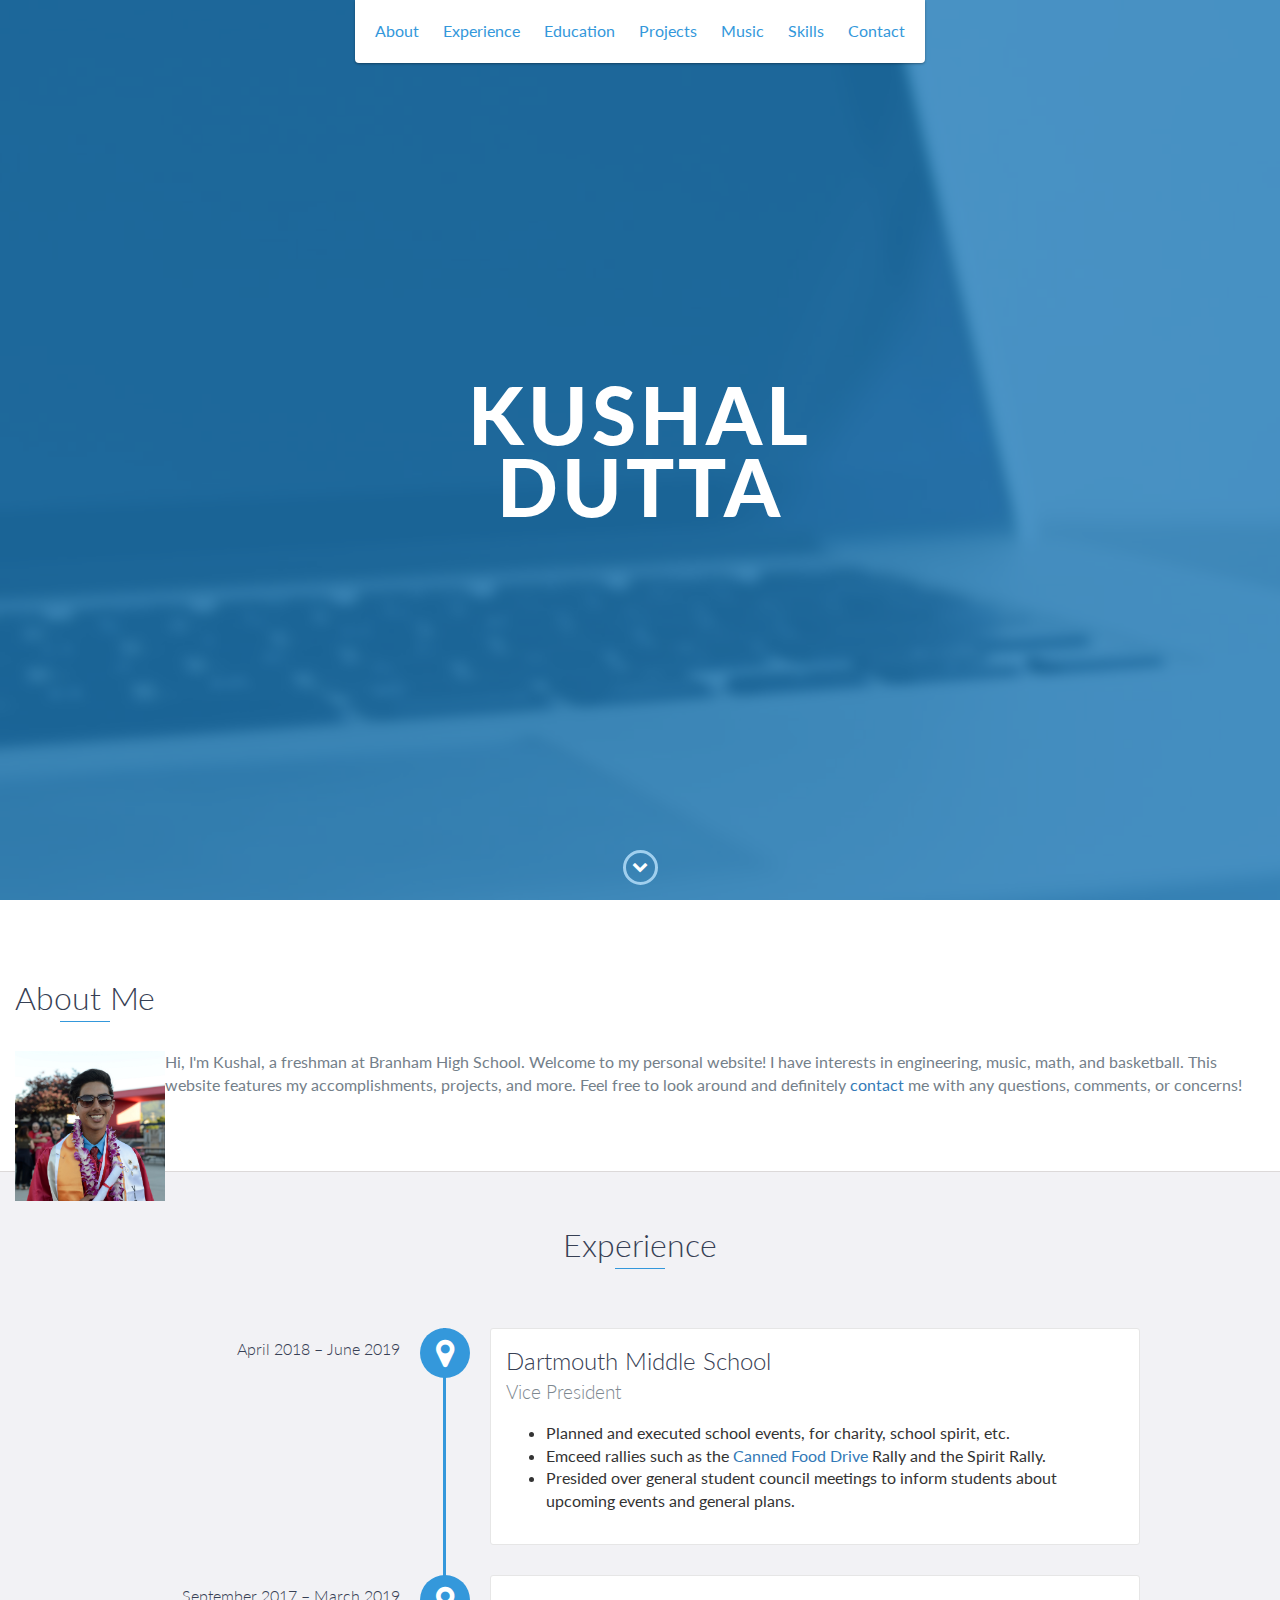
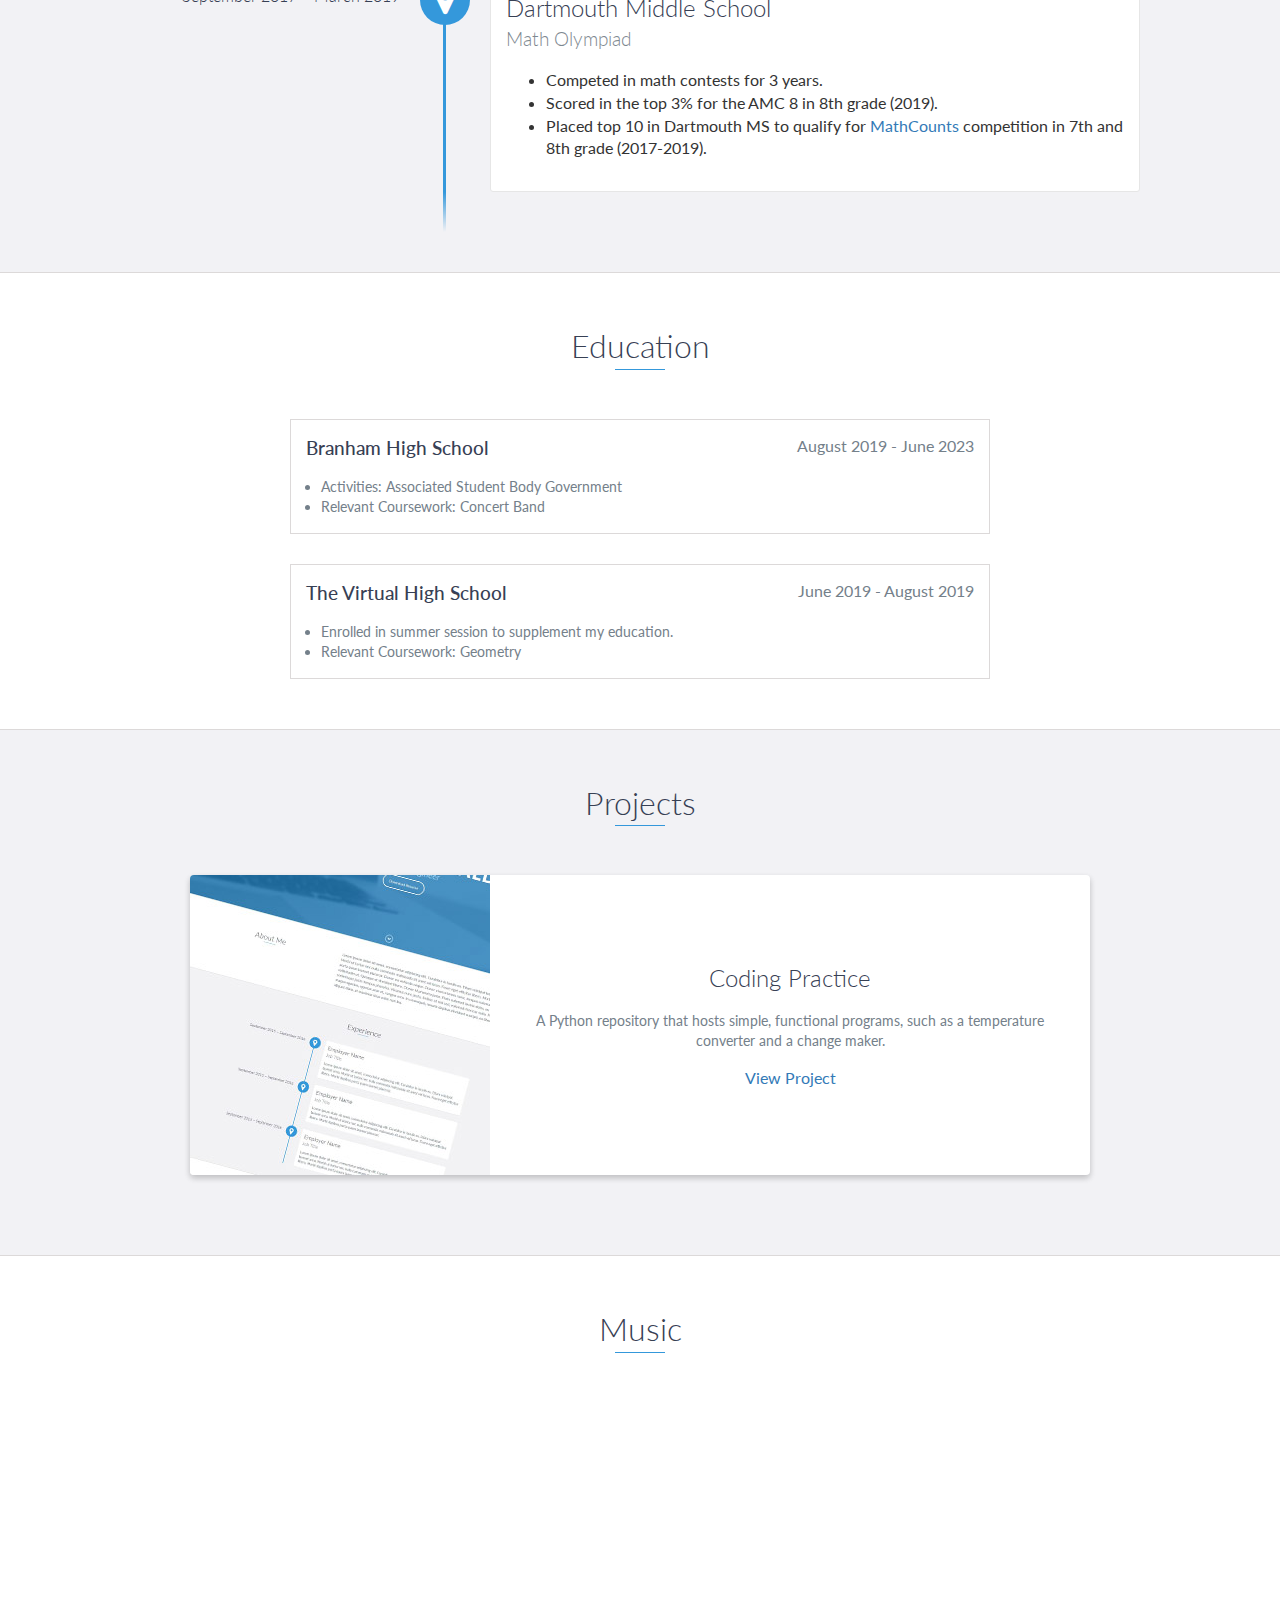
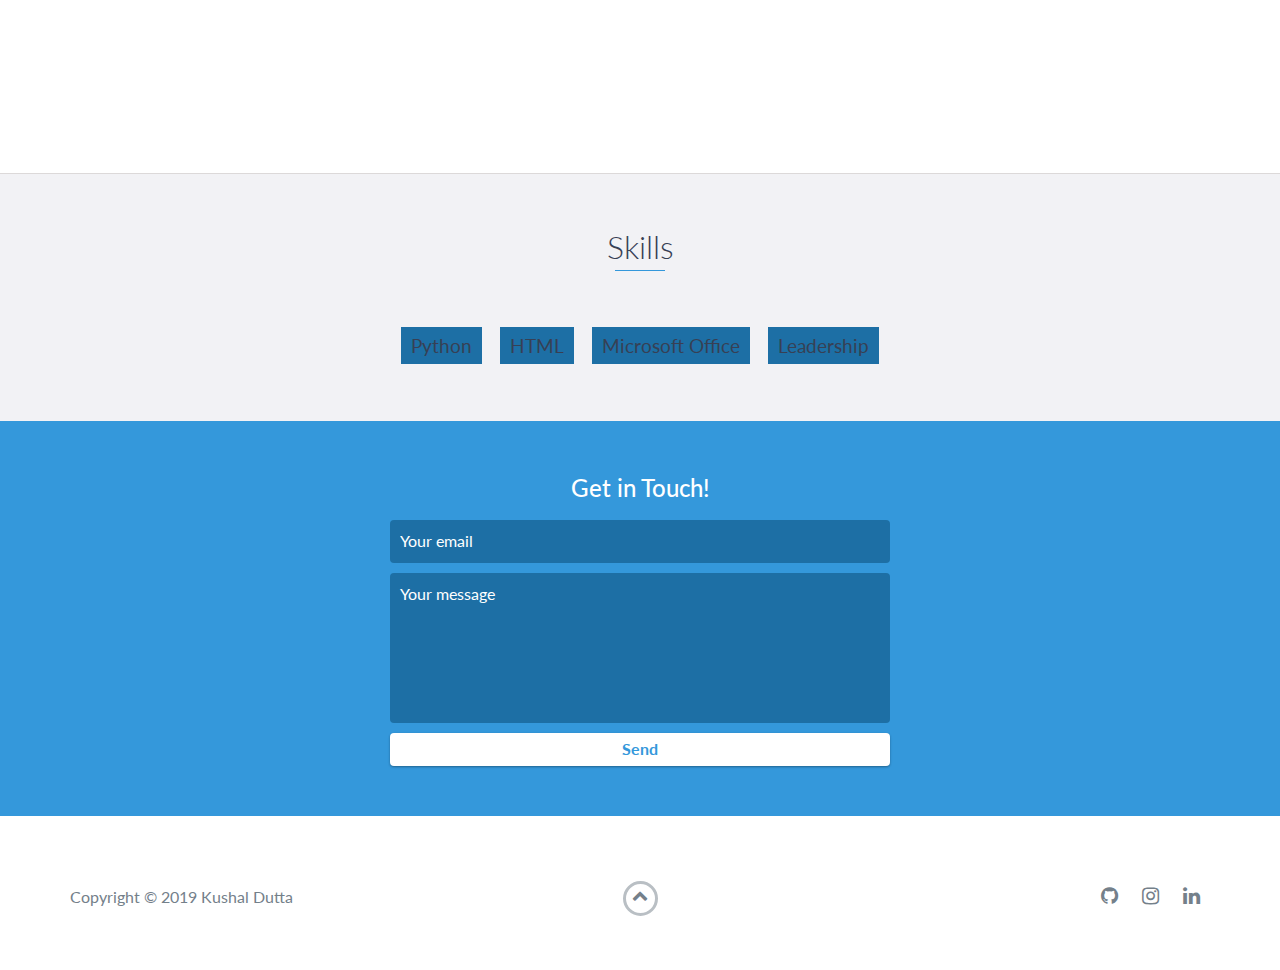
==== commit b2de0da3: "changed about format" ====
--- a/index.html
+++ b/index.html
@@ -67,26 +67,18 @@
     <!-- End #lead -->
 
     <div id="about">
-        <div class="container">
-            <div class="row">
-                <div class="col-md-4">
-                    <h2 class="heading">About Me</h2>
-					<br/>
-					<div  class="project-image" >
-							<img src="images/prof.JPG" alt="Profile Pic" style="width:150px;height150px;">
-					</div>
-                </div>
-                <div class="col-md-8">
-                    <p>
-                        Hi, I'm Kushal, a freshman at Branham High School. Welcome to my personal website! 
-						I have interests in engineering, music, math, and basketball. 
-						This website features my accomplishments, projects, and more. 
-						Feel free to look around and definitely
-						<a href="#contact">contact</a> me with any questions, comments, or concerns!
-                    </p>
-                </div>
-            </div>
-        </div>
+        <h2 class="heading">About Me</h2>
+		<br/>
+		<div  class="project-image" >
+			<img src="images/prof.JPG" alt="Profile Pic" style="width:150px;height150px;">
+		</div>
+        <p>
+            Hi, I'm Kushal, a freshman at Branham High School. Welcome to my personal website! 
+			I have interests in engineering, music, math, and basketball. 
+			This website features my accomplishments, projects, and more. 
+			Feel free to look around and definitely
+			<a href="#contact">contact</a> me with any questions, comments, or concerns!
+        </p>
     </div>
     <!-- End #about -->
 						
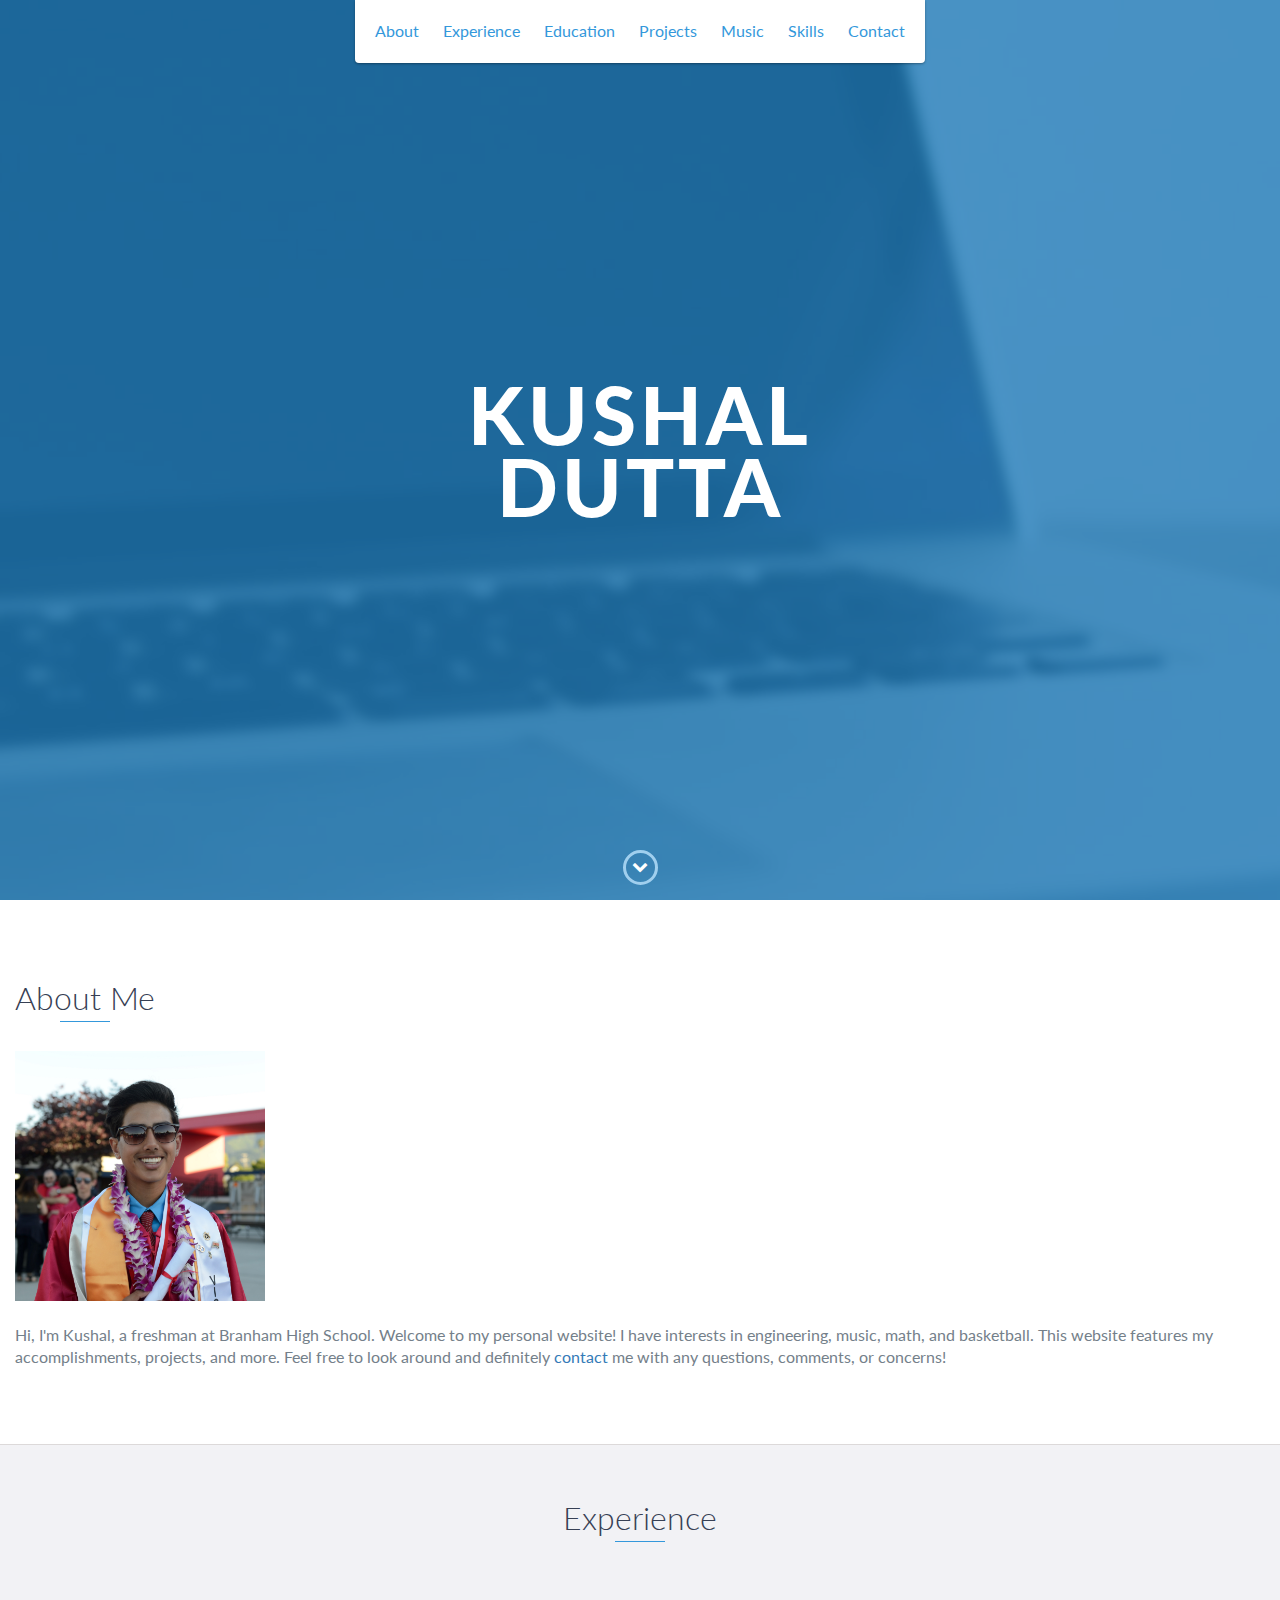
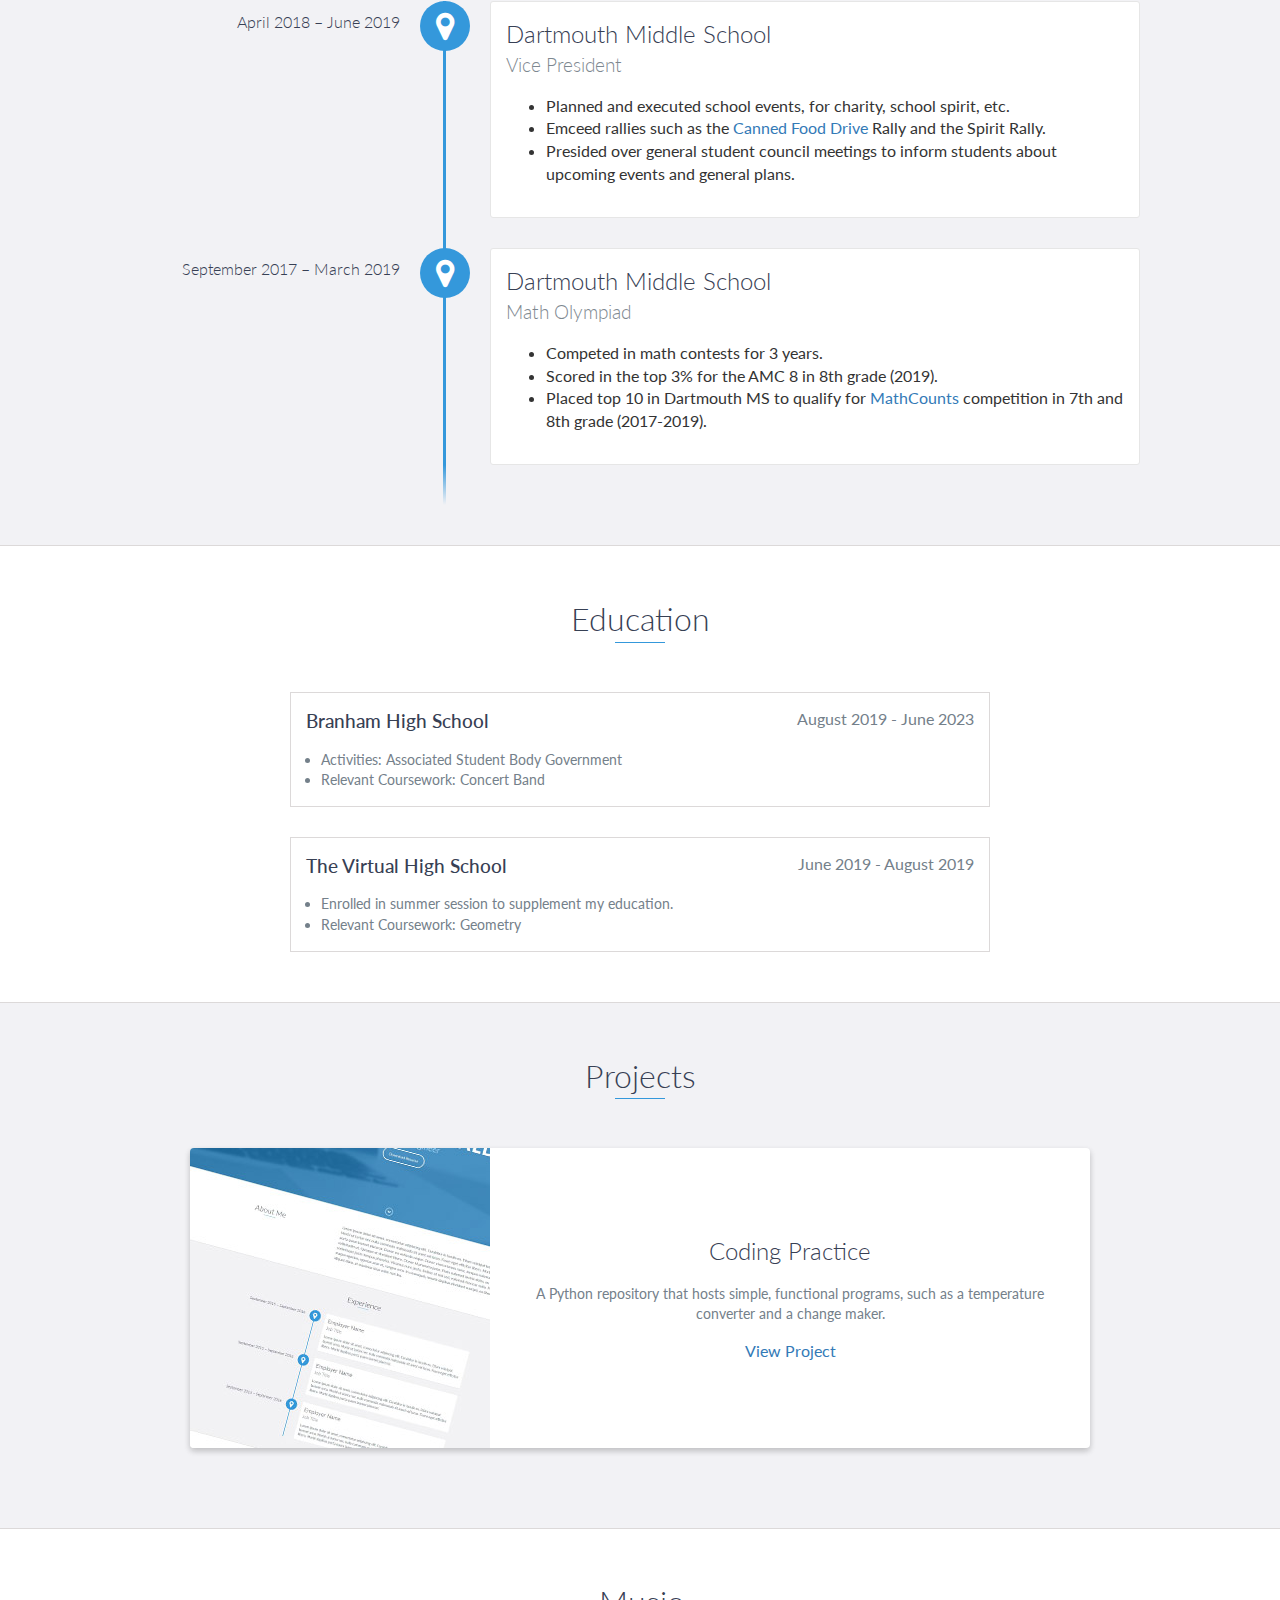
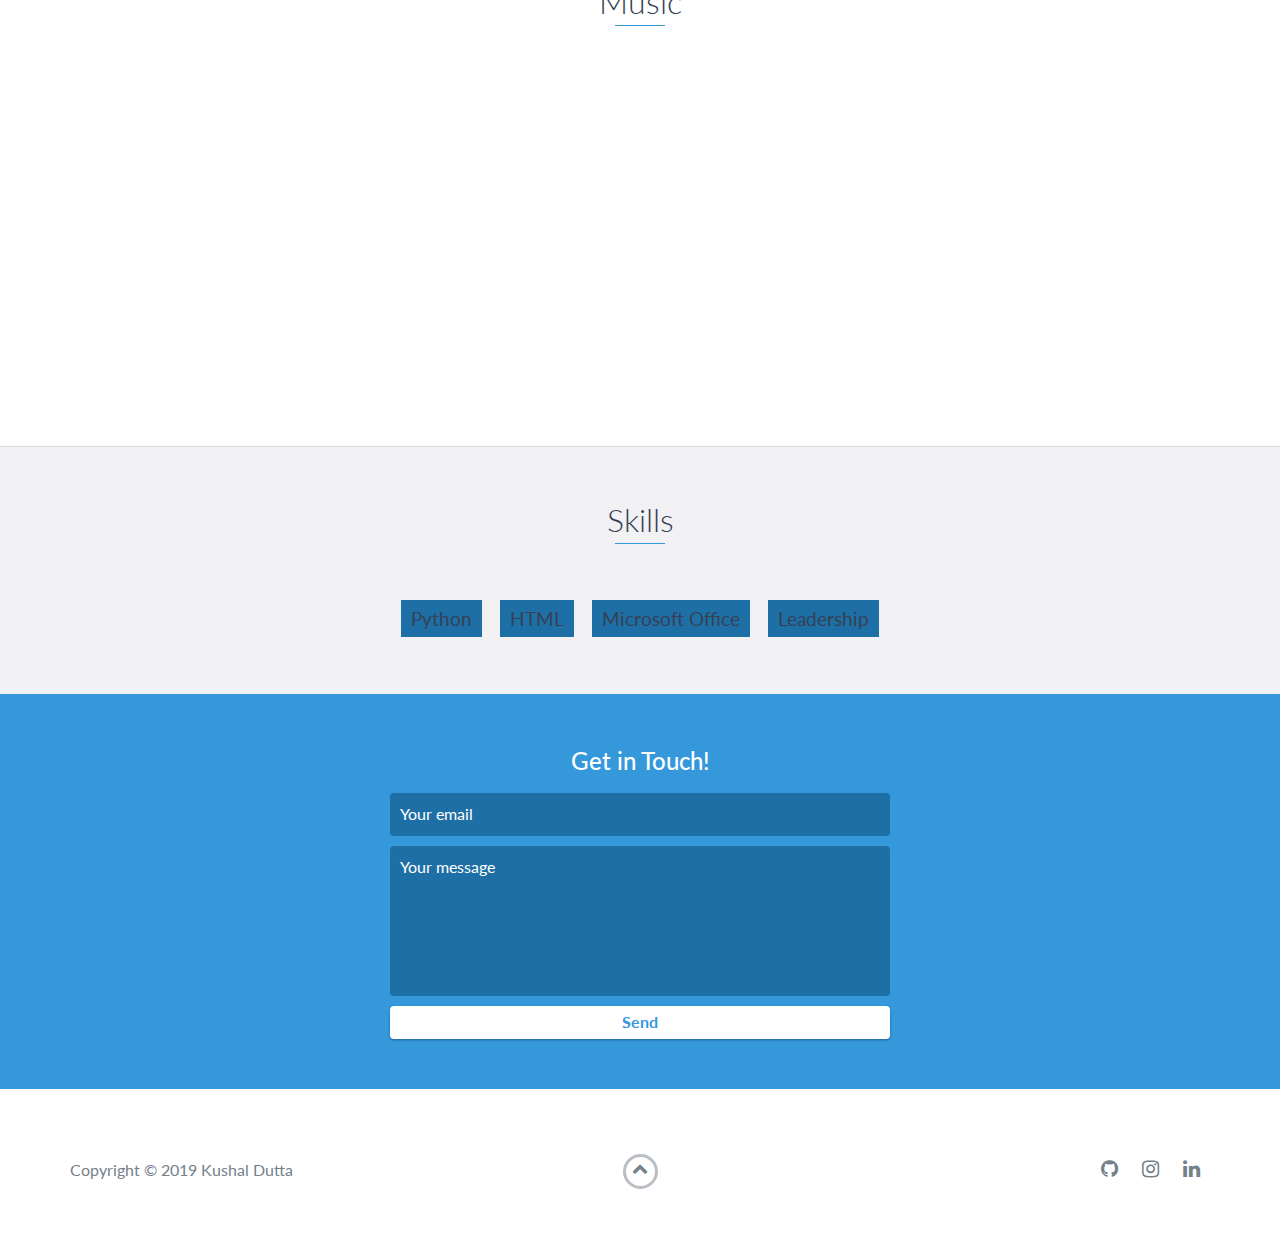
==== commit 191a713b: "resized about image" ====
--- a/index.html
+++ b/index.html
@@ -69,9 +69,10 @@
     <div id="about">
         <h2 class="heading">About Me</h2>
 		<br/>
-		<div  class="project-image" >
-			<img src="images/prof.JPG" alt="Profile Pic" style="width:150px;height150px;">
-		</div>
+		<p>
+			<img src="images/prof.JPG" alt="Profile Pic" style="width:250px;height250px;">
+		</p>
+		<br/>
         <p>
             Hi, I'm Kushal, a freshman at Branham High School. Welcome to my personal website! 
 			I have interests in engineering, music, math, and basketball. 
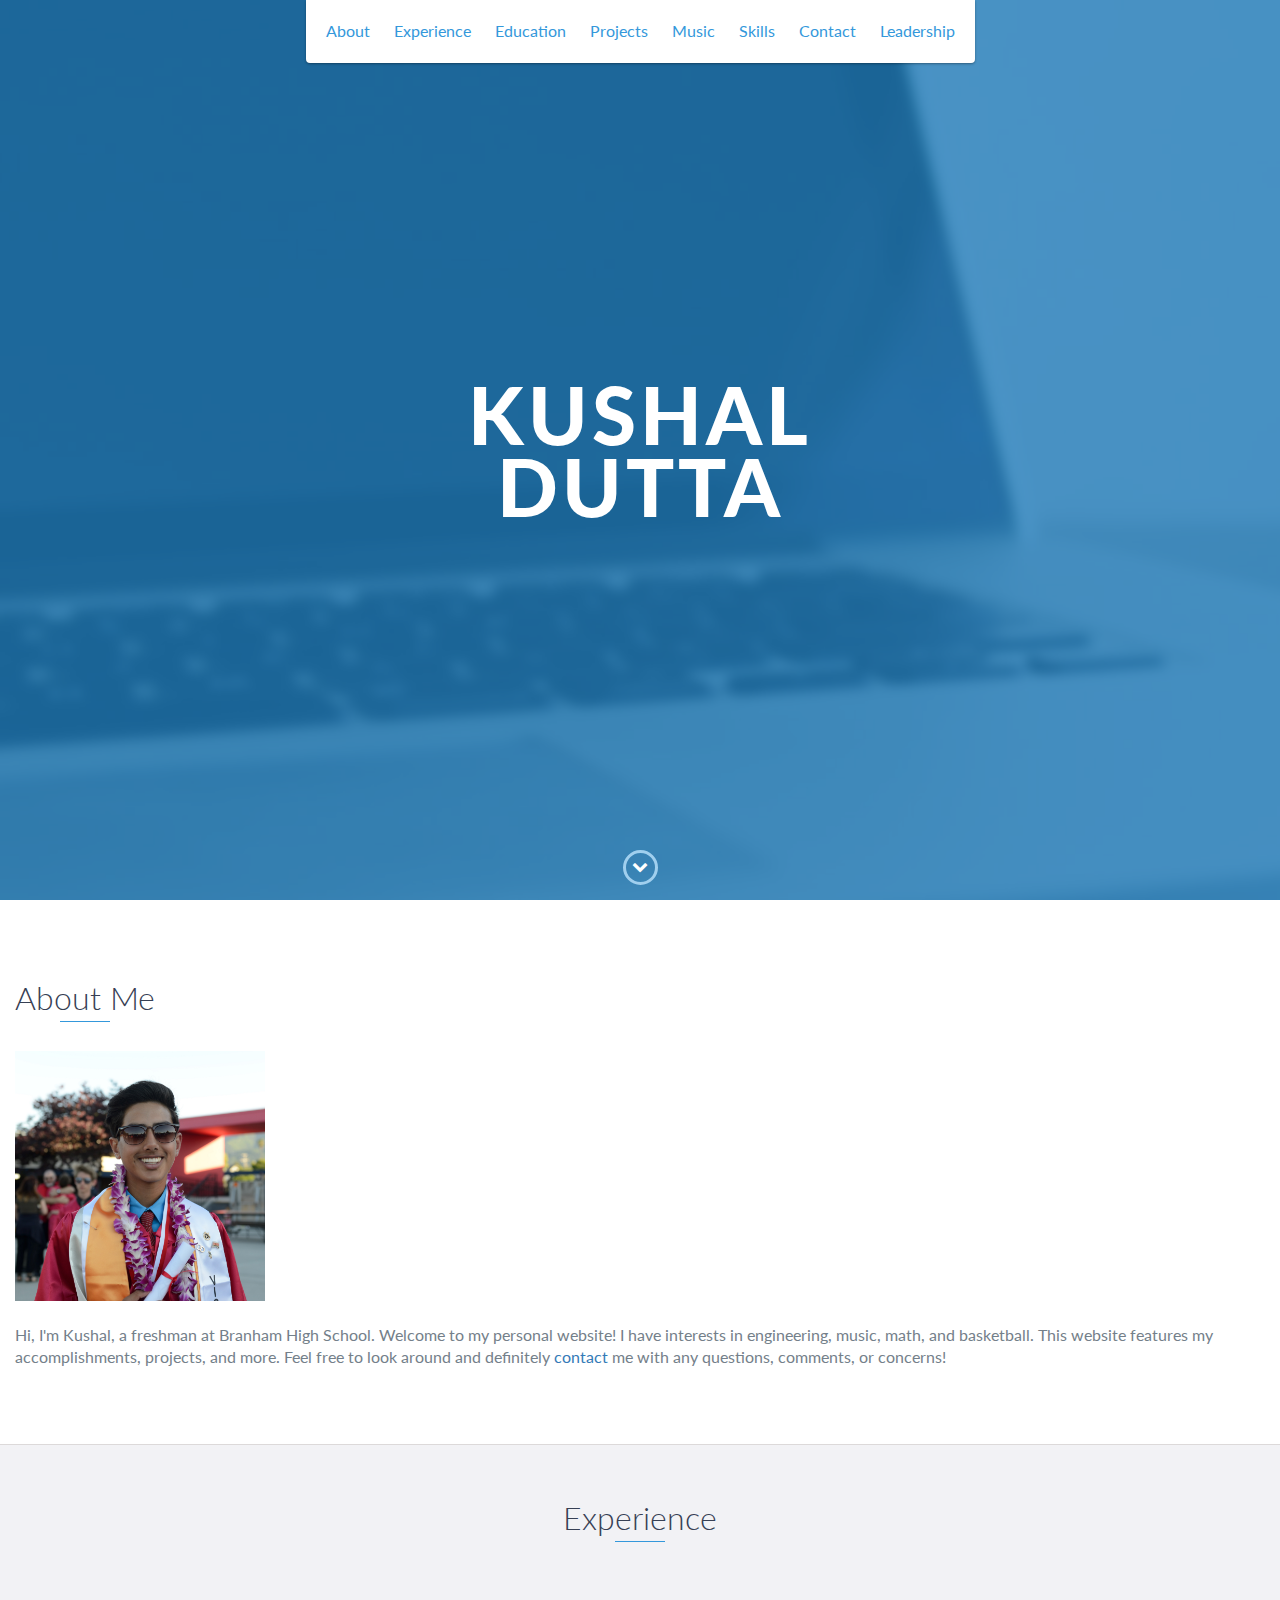
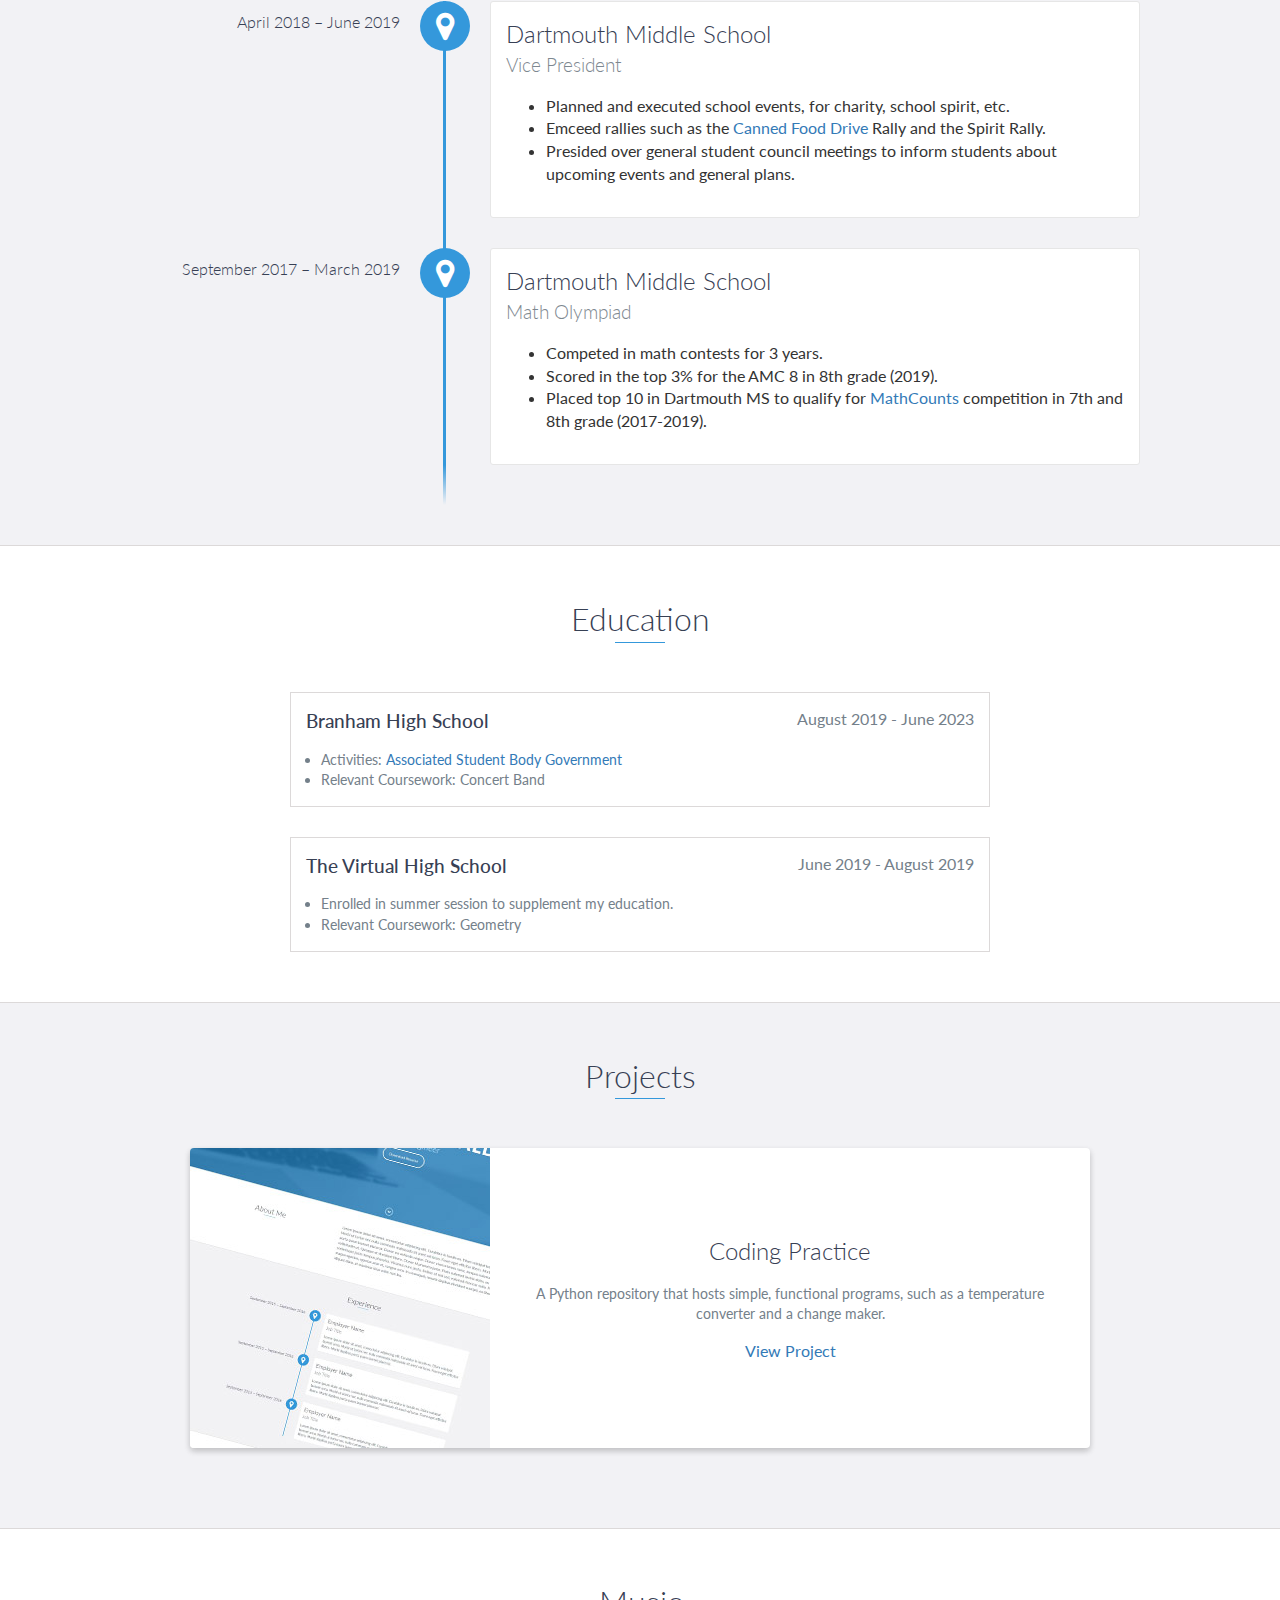
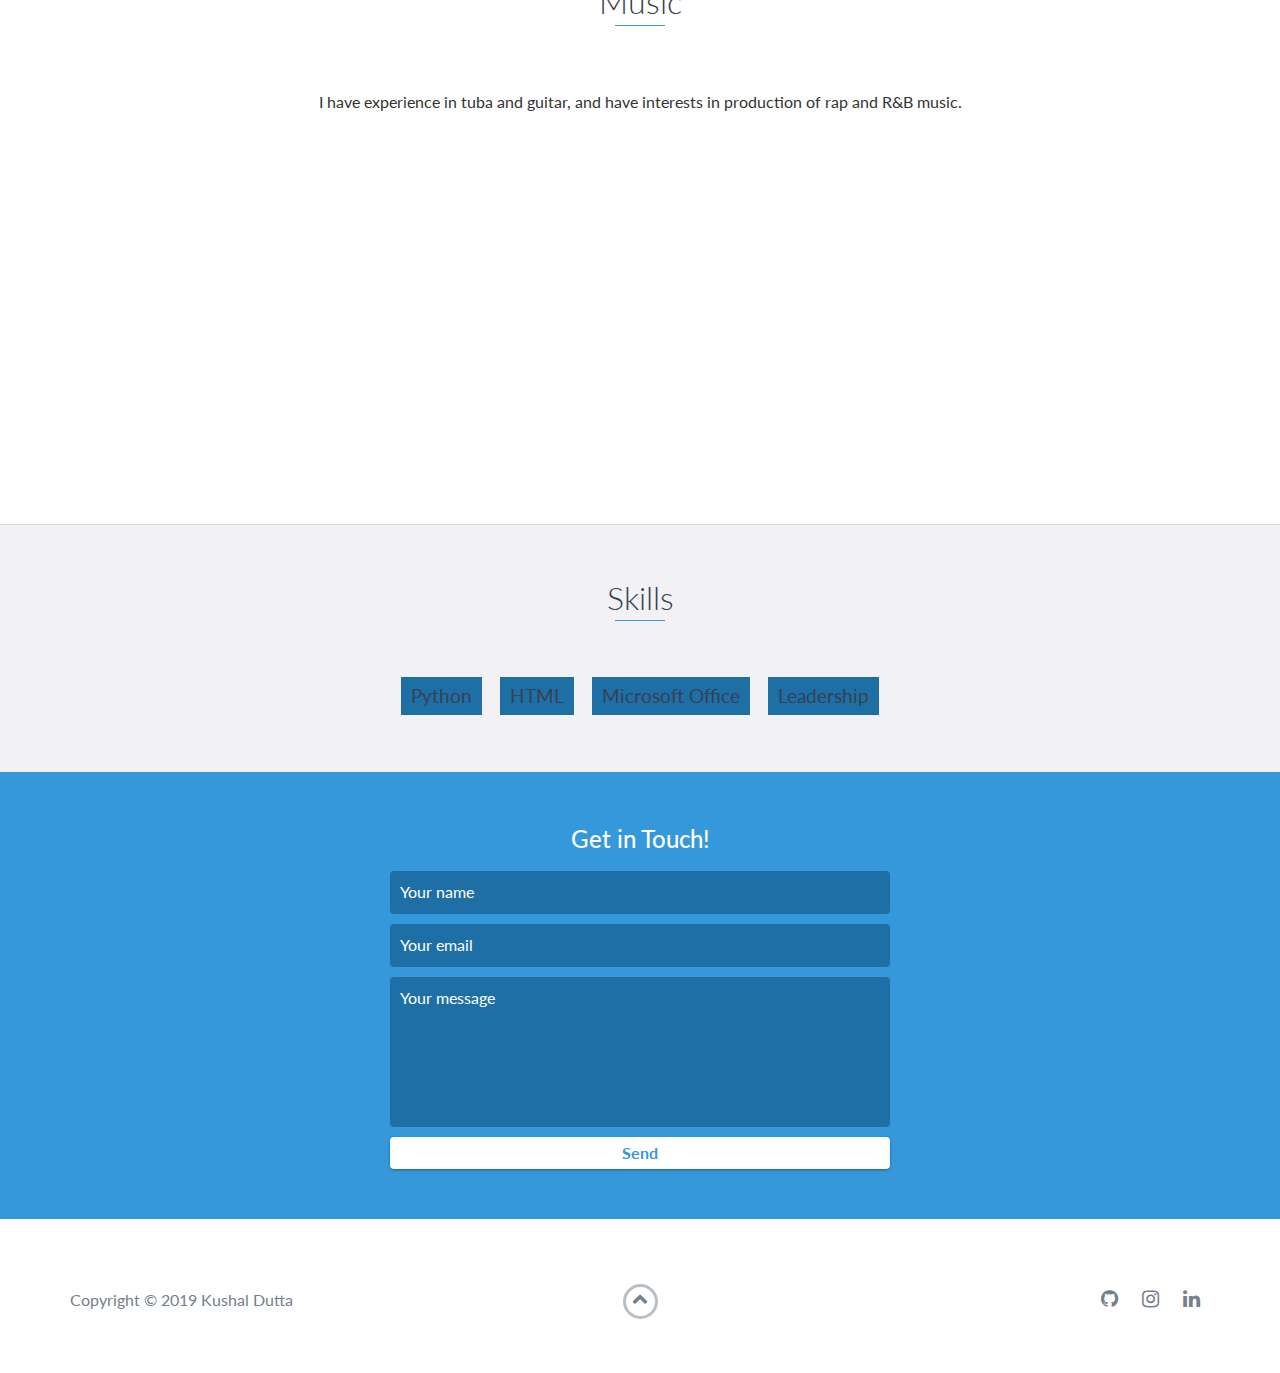
==== commit 532f2e90: "added Leadership page" ====
--- a/index.html
+++ b/index.html
@@ -2,6 +2,16 @@
 <html class="no-js" lang="en">
 
 <head>
+<!-- Global site tag (gtag.js) - Google Analytics -->
+<script async src="https://www.googletagmanager.com/gtag/js?id=UA-143371452-1"></script>
+<script>
+  window.dataLayer = window.dataLayer || [];
+  function gtag(){dataLayer.push(arguments);}
+  gtag('js', new Date());
+
+  gtag('config', 'UA-143371452-1');
+</script>
+
     <meta charset="utf-8">
     <meta http-equiv="X-UA-Compatible" content="IE=edge">
     <meta name="viewport" content="width=device-width, initial-scale=1">
@@ -44,6 +54,9 @@
             </li>
             <li>
                 <a href="#contact">Contact</a>
+            </li>
+			<li>
+                <a href="leadership.html">Leadership</a>
             </li>
         </ul>
     </header>
@@ -133,7 +146,7 @@
             <h4></h4>
 			<ul>
                 <li>
-					Activities: Associated Student Body Government
+					Activities: <a href="leadership.html">Associated Student Body Government </a>
                 </li>
 				<li>
 					Relevant Coursework: Concert Band
@@ -188,6 +201,10 @@
 	<div id="music">
 		<h2 class="heading">Music</h2>
 		<br/>
+		<p>
+			I have experience in tuba and guitar, and have interests in production of rap and R&B music.
+		</p>
+		<br/>
 		<iframe width="560" height="315" src="https://www.youtube.com/embed/OKiHKL-qNcg" frameborder="0" allow="accelerometer; autoplay; encrypted-media; gyroscope; picture-in-picture" allowfullscreen></iframe>
 		<iframe width="560" height="315" src="https://www.youtube.com/embed/CZfOliztXsM" frameborder="0" allow="accelerometer; autoplay; encrypted-media; gyroscope; picture-in-picture" allowfullscreen></iframe>
 	</div>
@@ -209,6 +226,7 @@
         <div id="contact-form">
             <form method="POST" action="https://formspree.io/kushaldutta1749@gmail.com">
                 <input type="hidden" name="_subject" value="Contact request from personal website" />
+				<input type="name" name="name" placeholder="Your name" required>
                 <input type="email" name="_replyto" placeholder="Your email" required>
                 <textarea name="message" placeholder="Your message" required></textarea>
                 <button type="submit">Send</button>
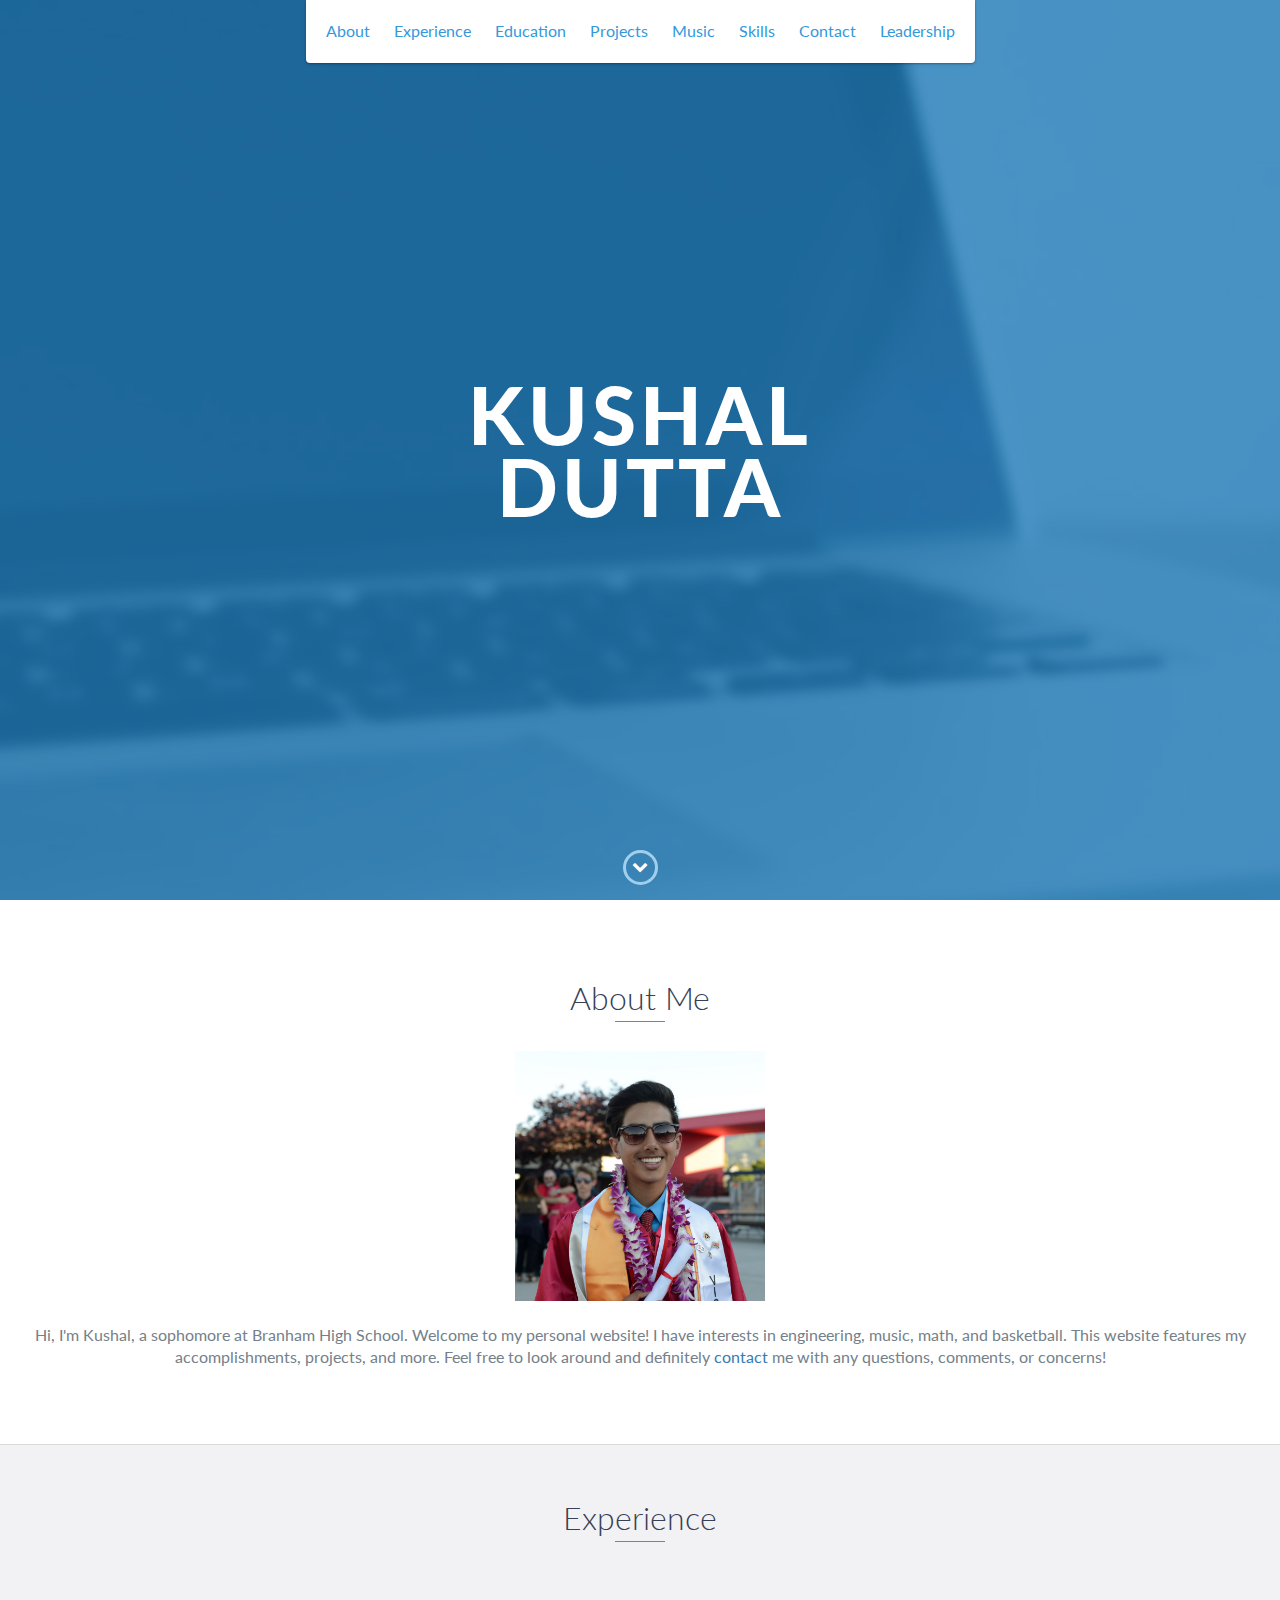
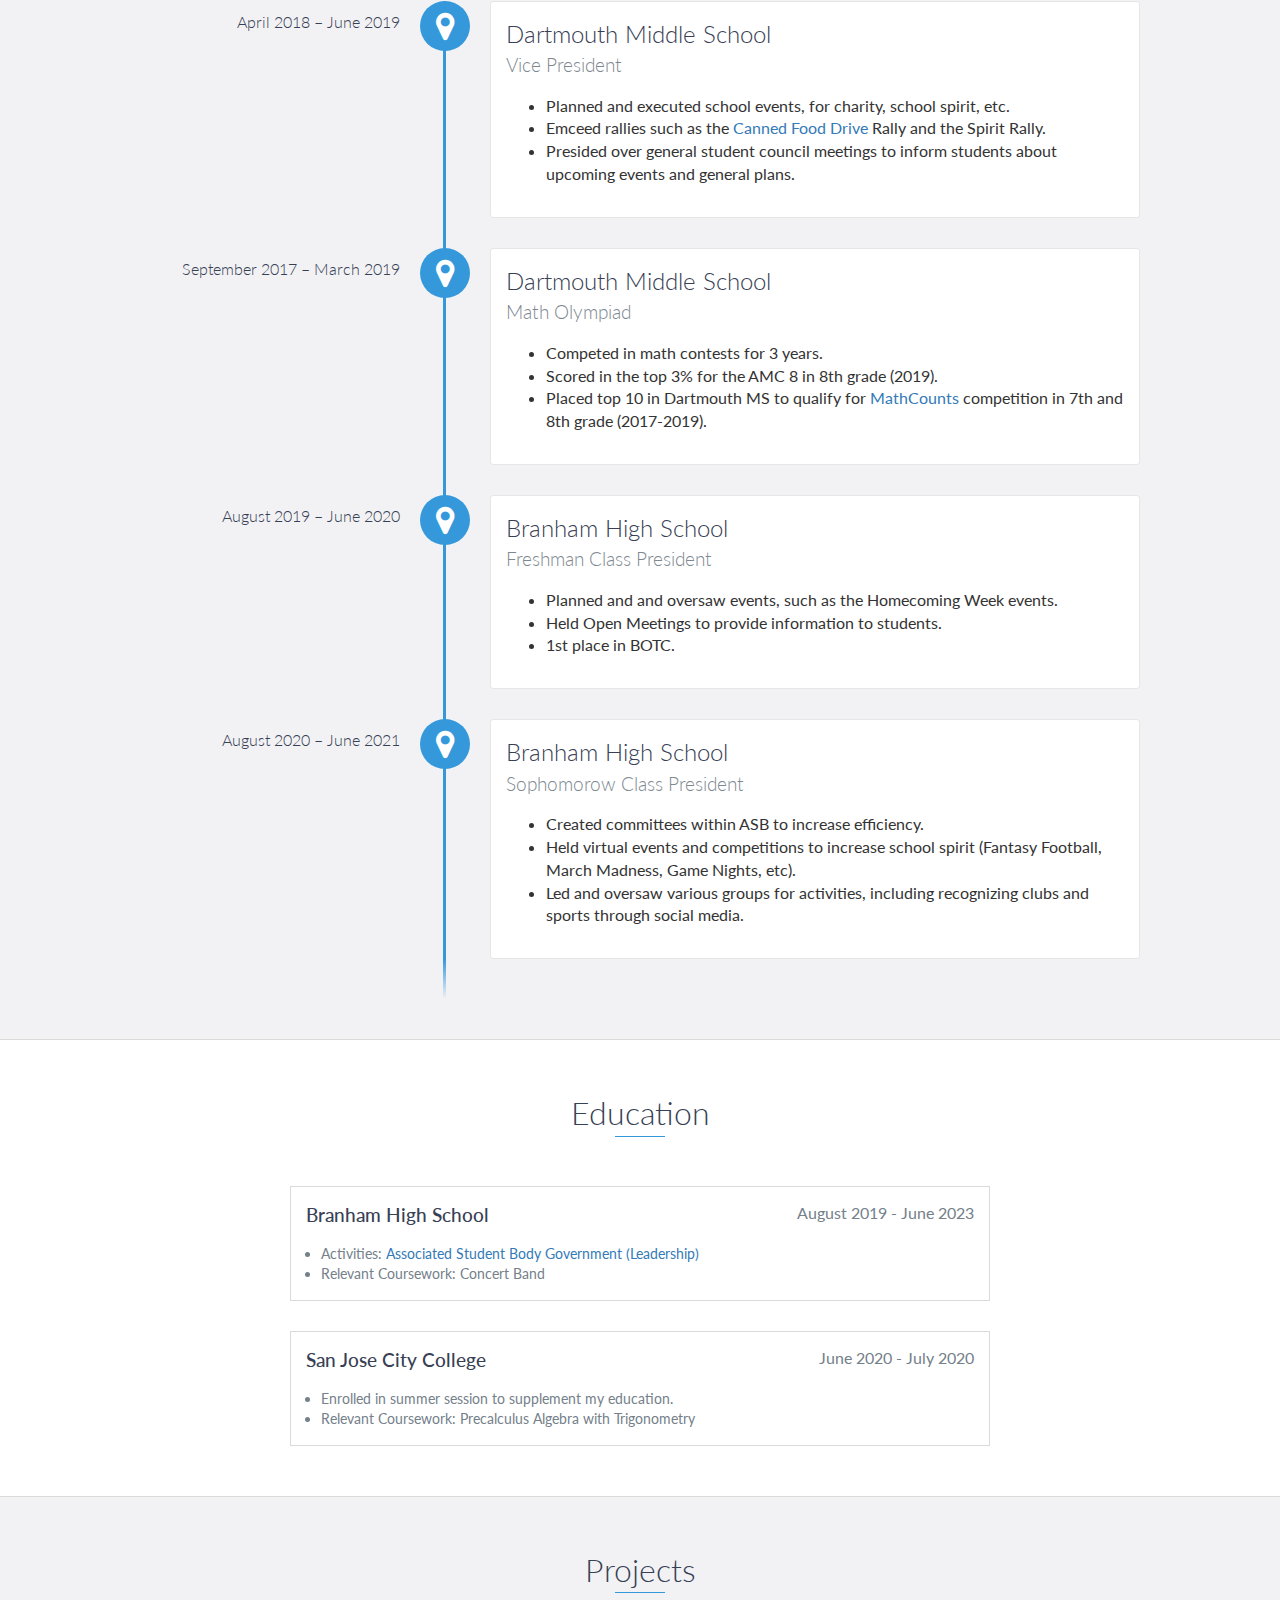
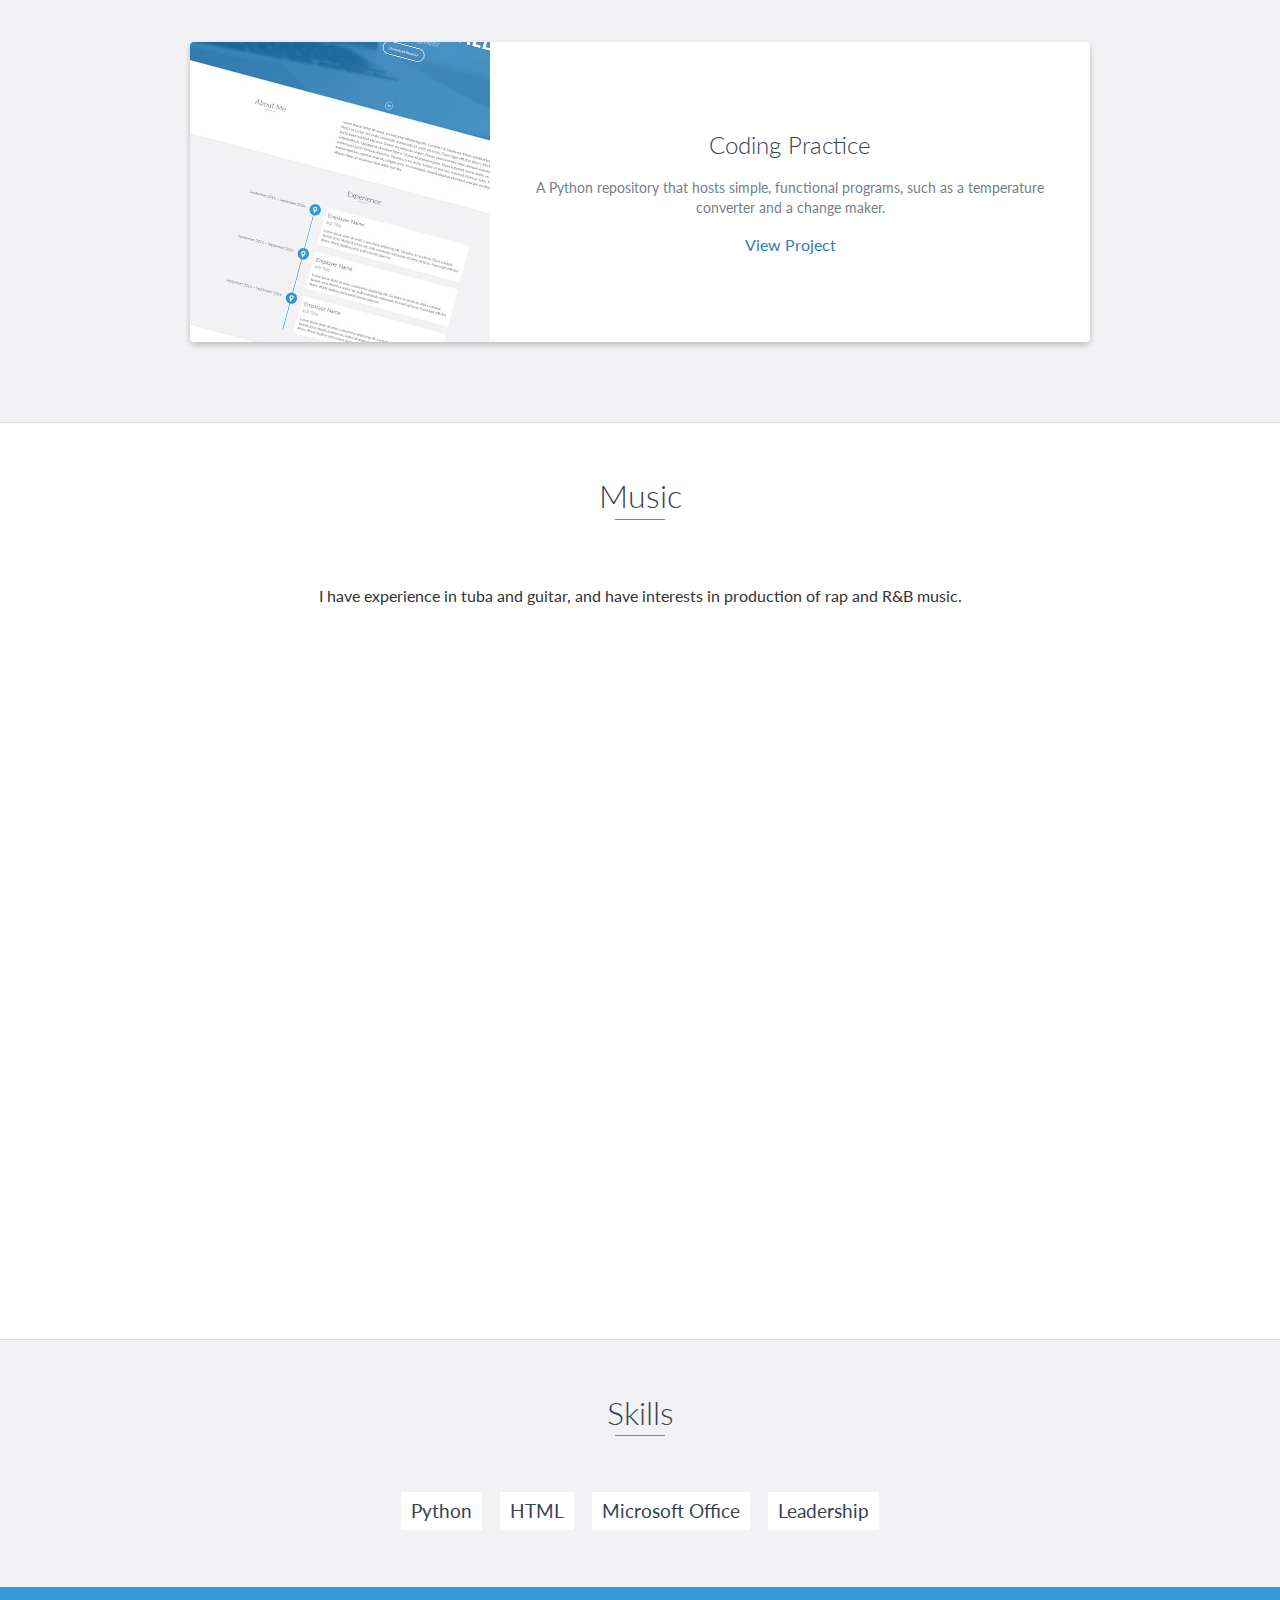
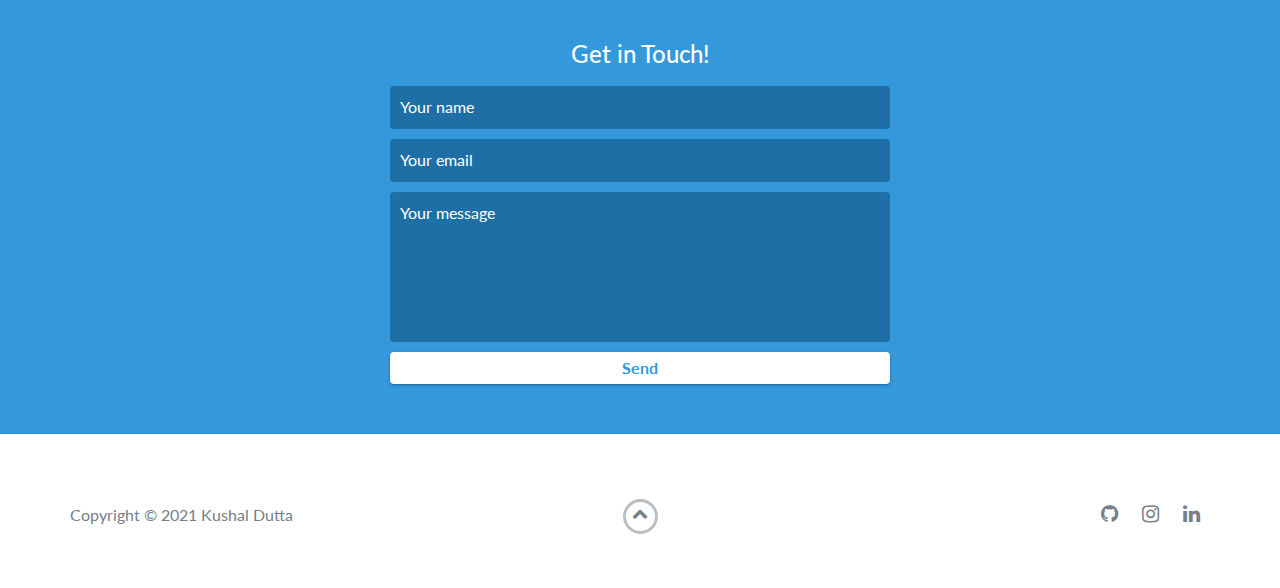
==== commit 2aa1b9bd: "updated information" ====
--- a/index.html
+++ b/index.html
@@ -56,7 +56,7 @@
                 <a href="#contact">Contact</a>
             </li>
 			<li>
-                <a href="leadership.html">Leadership</a>
+                <a href="#education">Leadership</a>
             </li>
         </ul>
     </header>
@@ -87,7 +87,7 @@
 		</p>
 		<br/>
         <p>
-            Hi, I'm Kushal, a freshman at Branham High School. Welcome to my personal website! 
+            Hi, I'm Kushal, a sophomore at Branham High School. Welcome to my personal website! 
 			I have interests in engineering, music, math, and basketball. 
 			This website features my accomplishments, projects, and more. 
 			Feel free to look around and definitely
@@ -133,7 +133,43 @@
 					</li>
 				</ul>
             </div>
-
+			
+			<div data-date="August 2019 – June 2020">
+                <h3>Branham High School</h3>
+                <h4>Freshman Class President</h4>
+                <p>
+					<ul>
+                        <li>
+                            Planned and and oversaw events, such as the Homecoming Week events.
+                        </li>
+                        <li>
+                            Held Open Meetings to provide information to students.
+                        </li>
+                        <li>
+							1st place in BOTC.
+                        </li>
+                    </ul>                
+				</p>
+            </div>
+
+			<div data-date="August 2020 – June 2021">
+                <h3>Branham High School</h3>
+                <h4>Sophomorow Class President</h4>
+                <p>
+					<ul>
+                        <li>
+                            Created committees within ASB to increase efficiency.
+                        </li>
+                        <li>
+                            Held virtual events and competitions to increase school spirit (Fantasy Football, March Madness, Game Nights, etc).
+                        </li>
+                        <li>
+							Led and oversaw various groups for activities, including recognizing clubs and sports through social media. 
+                        </li>
+                    </ul>                
+				</p>
+            </div>
+			
         </div>
     </div>
     <!-- End #experience -->
@@ -146,7 +182,7 @@
             <h4></h4>
 			<ul>
                 <li>
-					Activities: <a href="leadership.html">Associated Student Body Government </a>
+					Activities: <a href="leadership.html" target="_blank">Associated Student Body Government (Leadership) </a>
                 </li>
 				<li>
 					Relevant Coursework: Concert Band
@@ -156,15 +192,15 @@
         <!-- End .education-block -->
 
         <div class="education-block">
-            <h3>The Virtual High School</h3>
-            <span class="education-date">June 2019 - August 2019</span>
+            <h3>San Jose City College</h3>
+            <span class="education-date">June 2020 - July 2020</span>
             <h4></h4>
             <ul>
                 <li>
 					Enrolled in summer session to supplement my education.
                 </li>
 				<li>
-					Relevant Coursework: Geometry
+					Relevant Coursework: Precalculus Algebra with Trigonometry
                 </li>
             </ul>
         </div>
@@ -207,6 +243,7 @@
 		<br/>
 		<iframe width="560" height="315" src="https://www.youtube.com/embed/OKiHKL-qNcg" frameborder="0" allow="accelerometer; autoplay; encrypted-media; gyroscope; picture-in-picture" allowfullscreen></iframe>
 		<iframe width="560" height="315" src="https://www.youtube.com/embed/CZfOliztXsM" frameborder="0" allow="accelerometer; autoplay; encrypted-media; gyroscope; picture-in-picture" allowfullscreen></iframe>
+		<iframe width="560" height="315" src="https://www.youtube.com/embed/WOrhzrxn2tI" title="YouTube video player" frameborder="0" allow="accelerometer; autoplay; clipboard-write; encrypted-media; gyroscope; picture-in-picture" allowfullscreen></iframe>
 	</div>
     <!-- End #music -->		
 
@@ -241,7 +278,7 @@
             <div class="row">
                 <div class="col-sm-5 copyright">
                     <p>
-                        Copyright &copy; 2019 Kushal Dutta
+                        Copyright &copy; 2021 Kushal Dutta
                     </p>
                 </div>
                 <div class="col-sm-2 top">
--- a/css/styles.css
+++ b/css/styles.css
@@ -17,6 +17,13 @@
 .no-js #experience-timeline>div h4{font-size:1.2em;font-weight:300;color:#7e8890;margin:0 0 15px 0}
 .no-js #experience-timeline>div p{color:#74808a;font-size:0.9em;margin:0}
 .no-js #experience-timeline:before,.no-js #experience-timeline:after{content:none}
+
+/* Clearfix (clear floats) */
+.row::after {
+  content: "";
+  clear: both;
+  display: table;
+}
 @keyframes dropHeader{0%{transform:translateY(-100%)}100%{transform:translateY(0)}}
 header{position:absolute;top:0;left:0;right:0;text-align:center;z-index:10;animation-name:dropHeader;animation-iteration-count:1;animation-timing-function:ease;animation-duration:0.75s}
 header ul{display:inline-block;background:#fff;text-align:center;padding:10px;margin:0;border-bottom-right-radius:4px;border-bottom-left-radius:4px}
@@ -59,7 +66,7 @@
 #lead-down span{cursor:pointer;display:block;margin:0 auto;width:35px;height:35px;border-radius:50%;border:3px solid #a0cfee;text-align:center}
 #lead-down i{animation:pulsate 1.5s ease;animation-iteration-count:infinite;padding-top:5px}
 @keyframes pulsate{0%{transform:scale(1, 1)}50%{transform:scale(1.2, 1.2)}100%{transform:scale(1, 1)}}
-#about{padding:75px 15px;border-bottom:1px solid #dcd9d9}
+#about{padding:75px 15px;border-bottom:1px solid #dcd9d9;text-align:center}
 #about h2{color:#374054}
 #about p{color:#74808a;margin:0}
 #experience{padding:50px 15px;text-align:center;border-bottom:1px solid #dcd9d9}
@@ -86,7 +93,7 @@
 #projects{padding:50px 15px;border-bottom:1px solid #dcd9d9;text-align:center}
 #projects h2{color:#374054;margin-bottom:50px}
 .project{position:relative;max-width:900px;margin:0 auto 30px auto;overflow:hidden;background:#fff;border-radius:4px}
-.project-image{float:left}
+.project-image{float:left; display: inline-block}
 .project-info{position:absolute;top:50%;transform:translateY(-50%);margin-left:300px;padding:15px}
 .project-info h3{font-size:1.5em;font-weight:300;color:#374054;margin:0 0 15px 0}
 .project-info p{color:#74808a;margin:0 0 15px 0;font-size:0.9em}
@@ -99,7 +106,7 @@
 #skills{padding:50px 15px;text-align:center}
 #skills h2{color:#374054;margin-bottom:50px}
 #skills ul{display:block;margin:0 auto;padding:0;max-width:800px}
-#skills li{display:inline-block;margin:7px;padding:5px 10px;color:#374054;background:#1d6fa5;list-style:none;cursor:default;font-size:1.2em}
+#skills li{display:inline-block;margin:7px;padding:5px 10px;color:#374054;background:#fff;list-style:none;cursor:default;font-size:1.2em}
 #contact{padding:50px 15px;background:#3498db;text-align:center}
 #contact h2{margin:0 0 15px 0;color:#fff;font-weight:500}
 #contact-form{max-width:500px;margin:0 auto}
